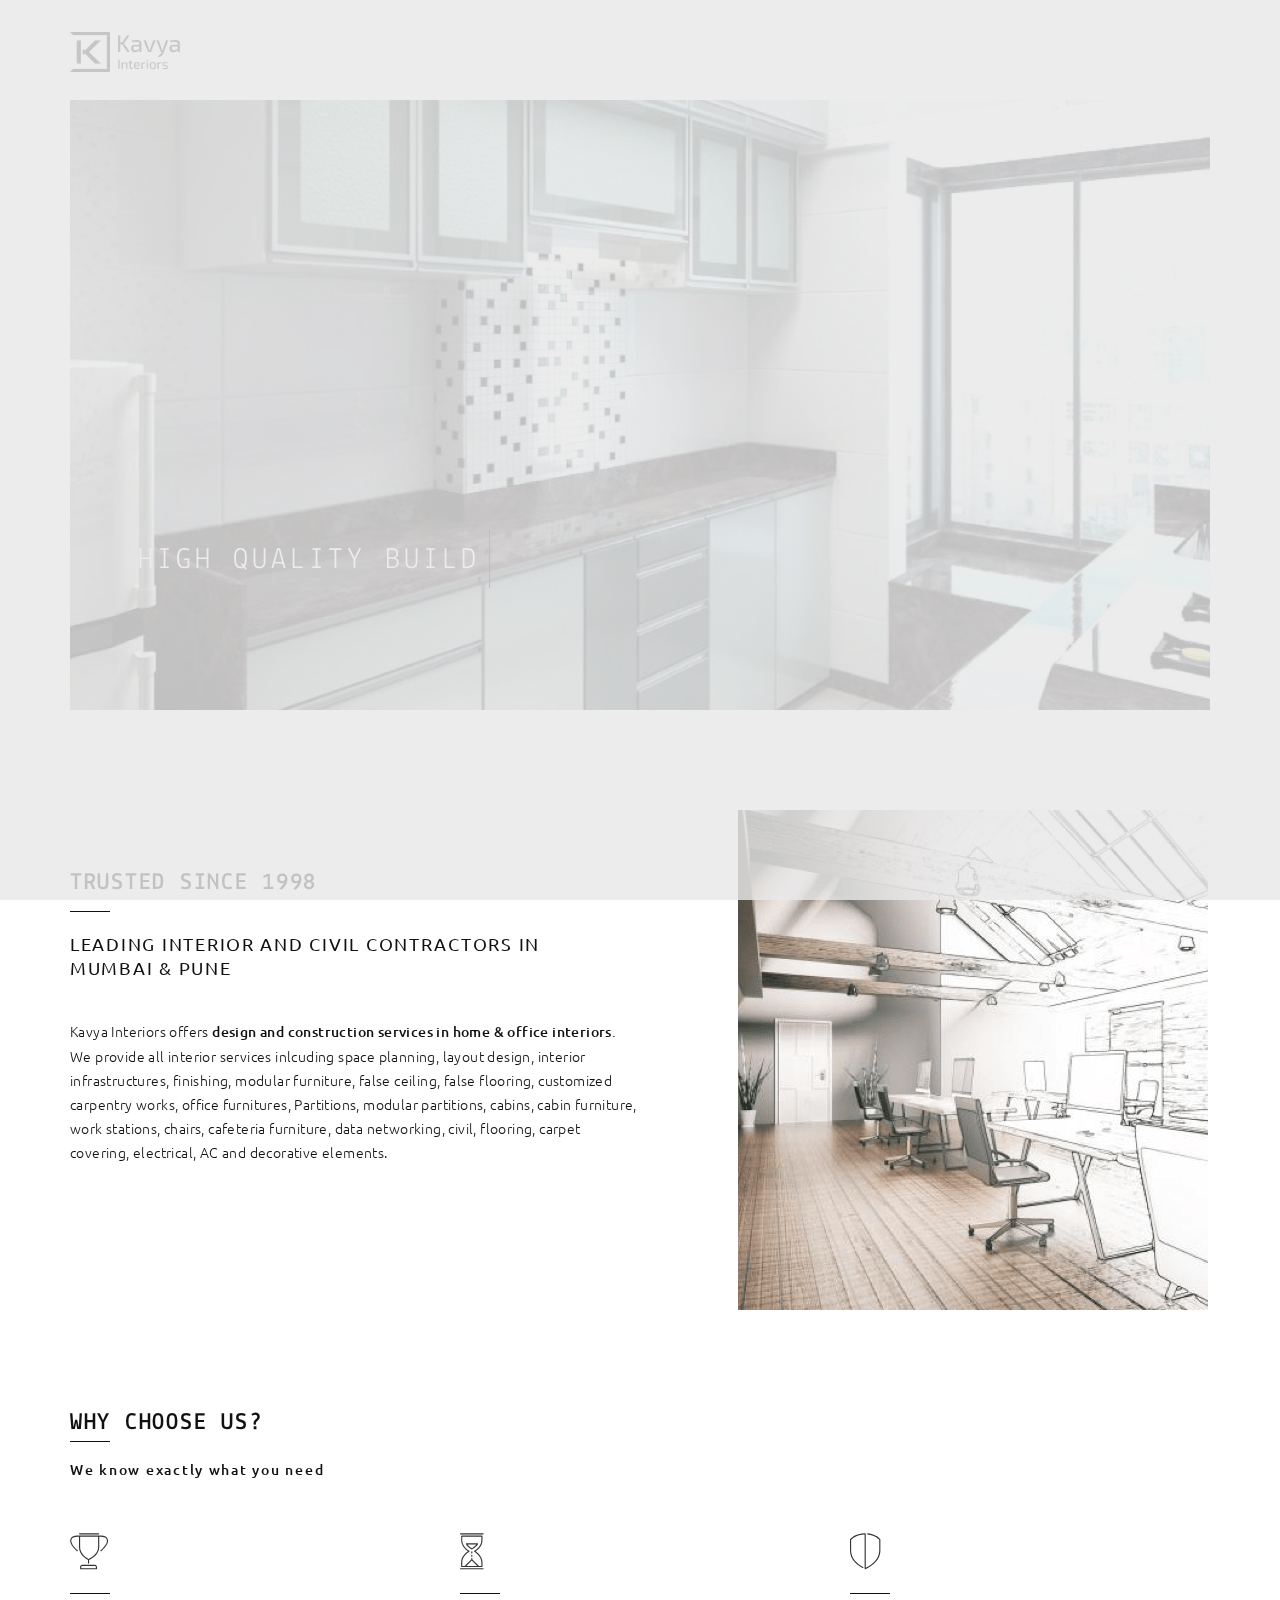
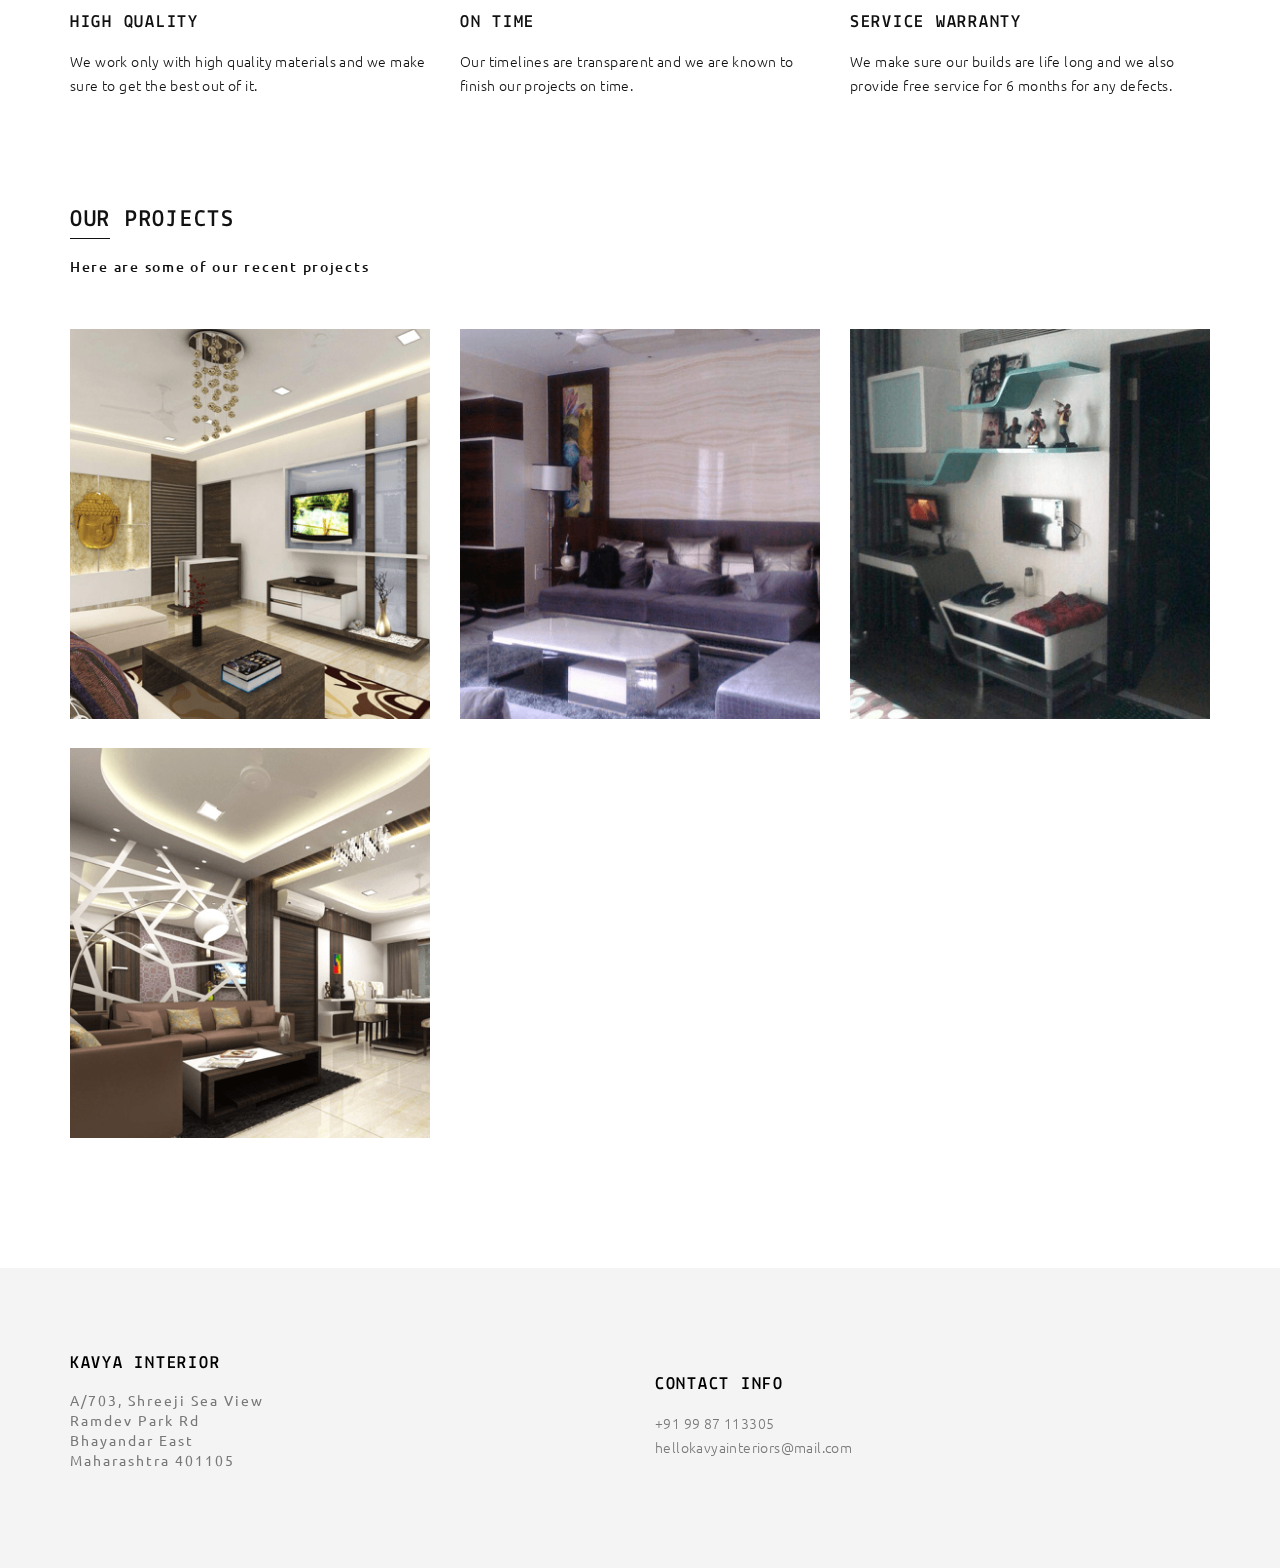
==== index.html @ 3b92827e "Initial commit" ====
<!doctype html>
<html class="no-js" lang="">

<head>
    <meta charset="utf-8">
    <title>Kavya Interiors</title>
    <meta name="description" content="">
    <meta name="msapplication-tap-highlight" content="yes" />
    <meta name="viewport"
          content="width=device-width, user-scalable=no, initial-scale=1, minimum-scale=1.0, maximum-scale=1.0" />

    <!-- Google Web Font -->
    <link href='http://fonts.googleapis.com/css?family=Ubuntu:300,400,500,700' rel='stylesheet' type='text/css'>
    <link href='http://fonts.googleapis.com/css?family=Lekton:400,700,400italic' rel='stylesheet' type='text/css'>

    <!--  Bootstrap 3-->
    <link rel="stylesheet" href="/css/bootstrap.min.css">
    <!-- OWL Carousel -->
    <link rel="stylesheet" href="/css/owl.carousel.css">
    <link rel="stylesheet" href="/css/owl.theme.css">
    <!--  Slider -->
    <link rel="stylesheet" href="/css/jquery.kenburnsy.css">
    <!-- Animate -->
    <link rel="stylesheet" href="/css/animate.css">
    <!-- Web Icons Font -->
    <link rel="stylesheet" href="/css/pe-icon-7-stroke.css">
    <link rel="stylesheet" href="/css/iconmoon.css">
    <link rel="stylesheet" href="/css/et-line.css">
    <link rel="stylesheet" href="/css/ionicons.css">
    <!-- Magnific PopUp -->
    <link rel="stylesheet" href="/css/magnific-popup.css">
    <!-- Tabs -->
    <link rel="stylesheet" type="text/css" href="/css/tabs.css" />
    <link rel="stylesheet" type="text/css" href="/css/tabstyles.css" />
    <!-- Loader Style -->
    <link rel="stylesheet" href="/css/loader-1.css">
    <!-- Costum Styles -->
    <link rel="stylesheet" href="/css/main.css">
    <link rel="stylesheet" href="/css/responsive.css">

    <!-- Favicon -->
    <link rel="icon" type="image/ico" href="/img/favicon.png">

    <!-- Modernizer & Respond js -->
    <script src="/js/vendor/modernizr-2.8.3-respond-1.4.2.min.js"></script>
</head>

<body>

    <!-- Preloader -->
    <div class="cover"></div>

    <div class="header">
        <div class="container">
            <div class="logo">
                <a href="/">
                    <img src="/img/logo.png" alt="Logo">
                </a>
            </div>

        </div>
    </div>

    <div class="container">
        <div class="slider-wrapper">
            <div class="slider-description">
                <div style="visibility:hidden;" class="slider-description-inner">
                    <h1>Pure<span>Elegance</span></h1>
                </div>
                <div class="cd-intro">
                    <div class="cd-headline clip">
                        <span class="cd-words-wrapper">
                            <b class="is-visible">HIGH QUALITY BUILD</b>
                            <b>MODERN COMBINATIONS</b>
                            <b>CREATIVE SOLUTIONS</b>
                        </span>
                    </div>
                </div>
            </div>
            <div id="slider-ef" class="slider-images-wrapper">
                <img class="img-responsive" src="/img/slider/slider_image_1.png" alt="">
                <img class="img-responsive" src="/img/slider/slider_image_2.png" alt="">
                <img class="img-responsive" src="/img/slider/slider_image_3.png" alt="">
                <img class="img-responsive" src="/img/slider/slider_image_4.png" alt="">
                <img class="img-responsive" src="/img/slider/slider_image_5.png" alt="">
            </div>
        </div>
    </div>
    <div class="container margin-top">
        <div class="history-wrapper">
            <div class="col-md-6 wow fadeInUp" data-wow-duration="0.6s" data-wow-delay="0.5s">
                <div class="row">
                    <article>
                        <h1>TRUSTED SINCE 1998</h1>
                        <hr>
                        <h4>LEADING INTERIOR AND CIVIL CONTRACTORS IN <br/>MUMBAI & PUNE</h4>
                        <p>
                        <br/>Kavya Interiors offers <strong>design and construction services in home & office interiors.</strong> We provide all interior services inlcuding space planning, layout design, interior infrastructures, finishing, modular furniture, false ceiling, false flooring, customized carpentry works, office furnitures, Partitions, modular partitions, cabins, cabin furniture, work stations, chairs, cafeteria furniture, data networking, civil, flooring, carpet covering, electrical, AC and decorative elements.</p>
                    </article>
                </div>
            </div>
            <div class="col-md-5 col-md-offset-1 wow fadeInUp" data-wow-duration="0.8s" data-wow-delay="0.3s">
                <div class="row">
                    <div id="history-images" class="owl-carousel">
                        <div><img class="img-responsive center-block" src="/img/about_img_1.png" alt="About"></div>
                        <div><img class="img-responsive center-block" src="/img/about_img_2.png" alt="About"></div>
                        <div><img class="img-responsive center-block" src="/img/about_img_3.png" alt="About"></div>
                        <div><img class="img-responsive center-block" src="/img/about_img_4.png" alt="About"></div>
                    </div>
                </div>
            </div>
        </div>
    </div>
    <div class="container margin-top">
        <div class="main-title">
            <h1>WHY CHOOSE US?</h1>
            <hr>
            <h6>We know exactly what you need</h6>
        </div>
        <div class="services-home-page">
            <div class="row">
                <div class="col-md-4">
                    <div class="services-icon">
                        <span class="icon-trophy"></span>
                        <hr>
                    </div>
                    <h4>HIGH QUALITY</h4>
                    <p>We work only with high quality materials and we make sure to get the best out of it.</p>
                </div>
                <div class="col-md-4">
                    <div class="services-icon">
                        <span class="icon-hourglass"></span>
                        <hr>
                    </div>
                    <h4>ON TIME</h4>
                    <p>Our timelines are transparent and we are known to finish our projects on time.</p>
                </div>
                <div class="col-md-4">
                    <div class="services-icon">
                        <span class="icon-shield"></span>
                        <hr>
                    </div>
                    <h4>SERVICE WARRANTY</h4>
                    <p>We make sure our builds are life long and we also provide free service for 6 months for any defects.</p>
                </div>
            </div>
        </div>
    </div>
    <div class="container margin-top">
        <div class="main-title">
            <h1>OUR PROJECTS</h1>
            <hr>
            <h6>Here are some of our recent projects</h6>
        </div>
        <div class="portfolio-wrapper">
            <!-- <button class="nav">
                <span class="icon-container">
                    <span class="line line01"></span>
                    <span class="line line02"></span>
                    <span class="line line03"></span>
                    <span class="line line04"></span>
                </span>
            </button>
            <div class="works-filter">
                <a href="javascript:void(0)" class="filter active" data-filter="mix">All</a>
                <a href="javascript:void(0)" class="filter" data-filter="home">Home</a>
                <a href="javascript:void(0)" class="filter" data-filter="office">Office</a>
            </div> -->
            <div class="js-masonry">
                <div class="row" id="work-grid">
                    <!-- Begin of Thumbs Portfolio -->
                    <div class="col-md-4 col-sm-4 col-xs-12 mix home">
                        <div class="img home-portfolio-image">
                            <img src="/img/home-portfolio/img_1.png" alt="Portfolio Item">
                            <div class="overlay-thumb">
                                <div class="details">
                                    <span class="title">4BHK FLAT</span>
                                    <span class="info">Dombivali, Mumbai</span>
                                </div>
                                <span class="btnBefore"></span>
                                <span class="btnAfter"></span>
                                <a class="main-portfolio-link" href="/projects/project1/"></a>
                            </div>
                        </div>
                    </div>
                    <div class="col-md-4 col-sm-4 col-xs-12 mix home">
                        <div class="img home-portfolio-image">
                            <img src="/img/home-portfolio/img_2.png" alt="Portfolio Item">
                            <div class="overlay-thumb">
                                <div class="details">
                                    <span class="title">5BHK FLAT</span>
                                    <span class="info">kolkata</span>
                                </div>
                                <span class="btnBefore"></span>
                                <span class="btnAfter"></span>
                                <a class="main-portfolio-link" href="/projects/project2/"></a>
                            </div>
                        </div>
                    </div>
                    <div class="col-md-4 col-sm-4 col-xs-12 mix home">
                        <div class="img home-portfolio-image">
                            <img src="/img/home-portfolio/img_3.png" alt="Portfolio Item">
                            <div class="overlay-thumb">
                                <div class="details">
                                    <span class="title">4BHK FLAT</span>
                                    <span class="info">Lower Parel, Mumbai</span>
                                </div>
                                <span class="btnBefore"></span>
                                <span class="btnAfter"></span>
                                <a class="main-portfolio-link" href="/projects/project3/"></a>
                            </div>
                        </div>
                    </div>
                    <div class="col-md-4 col-sm-4 col-xs-12 mix home">
                        <div class="img home-portfolio-image">
                            <img src="/img/home-portfolio/img_4.png" alt="Portfolio Item">
                            <div class="overlay-thumb">
                                <div class="details">
                                    <span class="title">4BHK FLAT</span>
                                    <span class="info">Mulund, Mumbai</span>
                                </div>
                                <span class="btnBefore"></span>
                                <span class="btnAfter"></span>
                                <a class="main-portfolio-link" href="/projects/project4/"></a>
                            </div>
                        </div>
                    </div>
                </div>
            </div>
        </div>
    </div>
    <div class="footer margin-top">
        <div class="container">
            <div class="row">
                    <div class="col-md-6 col-sm-6 col-xs-12">
                        <div class="footer-inner">
                            <div class="footer-content">
                                <h4>KAVYA INTERIOR</h4>
                                    <address>A/703, Shreeji Sea View<br/>Ramdev Park Rd <br/>Bhayandar East<br/>Maharashtra 401105</address>
                            </div>
                        </div>
                    </div>

                    <!-- <div class="col-md-4 col-sm-4 col-xs-12">
                        <div class="footer-inner">
                            <div class="footer-content">
                            <ul class="social-media">
                                <li><a href="#"><i class="iconmoon-facebook"></i></a></li>
                                <li><a href="#"><i class="iconmoon-twitter"></i></a></li>
                            </ul>
                            <span class="copyright-mark">&copy; 2018 KAVYA INTERIORS, ALL RIGHTS RESERVED</span>
                            </div>
                        </div>
                    </div> -->

                    <div class="col-md-6 col-sm-6 col-xs-12">
                        <div class="footer-inner">
                            <div class="footer-content right">
                               <h4>CONTACT INFO</h4>
                                <p>
                                    +91 99 87 113305 <br>
                                    hellokavyainteriors@mail.com
                                </p>
                            </div>
                        </div>
                    </div>
            </div>
        </div>
    </div>

    <!-- Scroll to top -->
    <a href="javascript:void(0)" class="scroll-top" id="scroll-top"><i class="pe-7s-angle-up"></i></a>

    <script src="/js/vendor/jquery-1.11.2.min.js"></script>
    <script data-pace-options='{ "ajax": false }' src="/js/vendor/pace.min.js"></script>
    <script src="/js/vendor/bootstrap.min.js"></script>
    <script src="/js/vendor/classie.js"></script>
    <script src="/js/vendor/isotope.pkgd.min.js"></script>
    <script src="/js/vendor/jquery.velocity.min.js"></script>
    <script src="/js/vendor/jquery.kenburnsy.min.js"></script>
    <script src="/js/vendor/textslide.js"></script>
    <script src="/js/vendor/imagesloaded.pkgd.min.js"></script>
    <script src="/js/vendor/tabs.js"></script>
    <script src="/js/ef-slider.js"></script>
    <script src="/js/vendor/owl.carousel.min.js"></script>
    <script src="/js/vendor/jquery.magnific-popup.min.js"></script>
    <script src="/js/vendor/jquery.social-buttons.min.js"></script>
    <script src="/js/vendor/wow.min.js"></script>
    <script src="/js/main.js"></script>
    <script src="/js/ajax.js"></script>
</body>
</html>
---- css/pe-icon-7-stroke.css ----
@font-face {
	font-family: 'Pe-icon-7-stroke';
	src:url('../fonts/Pe-icon-7-stroke.eot?-2irksn');
	src:url('../fonts/Pe-icon-7-stroke.eot?#iefix-2irksn') format('embedded-opentype'),
		url('../fonts/Pe-icon-7-stroke.woff?-2irksn') format('woff'),
		url('../fonts/Pe-icon-7-stroke.ttf?-2irksn') format('truetype'),
		url('../fonts/Pe-icon-7-stroke.svg?-2irksn#Pe-icon-7-stroke') format('svg');
	font-weight: normal;
	font-style: normal;
}

[class^="pe-7s-"], [class*=" pe-7s-"] {
	display: inline-block;
	font-family: 'Pe-icon-7-stroke';
	speak: none;
	font-style: normal;
	font-weight: normal;
	font-variant: normal;
	text-transform: none;
	line-height: 1;

	/* Better Font Rendering =========== */
	-webkit-font-smoothing: antialiased;
	-moz-osx-font-smoothing: grayscale;
}

.pe-7s-cloud-upload:before {
	content: "\e68a";
}
.pe-7s-cash:before {
	content: "\e68c";
}
.pe-7s-close:before {
	content: "\e680";
}
.pe-7s-bluetooth:before {
	content: "\e68d";
}
.pe-7s-cloud-download:before {
	content: "\e68b";
}
.pe-7s-way:before {
	content: "\e68e";
}
.pe-7s-close-circle:before {
	content: "\e681";
}
.pe-7s-id:before {
	content: "\e68f";
}
.pe-7s-angle-up:before {
	content: "\e682";
}
.pe-7s-wristwatch:before {
	content: "\e690";
}
.pe-7s-angle-up-circle:before {
	content: "\e683";
}
.pe-7s-world:before {
	content: "\e691";
}
.pe-7s-angle-right:before {
	content: "\e684";
}
.pe-7s-volume:before {
	content: "\e692";
}
.pe-7s-angle-right-circle:before {
	content: "\e685";
}
.pe-7s-users:before {
	content: "\e693";
}
.pe-7s-angle-left:before {
	content: "\e686";
}
.pe-7s-user-female:before {
	content: "\e694";
}
.pe-7s-angle-left-circle:before {
	content: "\e687";
}
.pe-7s-up-arrow:before {
	content: "\e695";
}
.pe-7s-angle-down:before {
	content: "\e688";
}
.pe-7s-switch:before {
	content: "\e696";
}
.pe-7s-angle-down-circle:before {
	content: "\e689";
}
.pe-7s-scissors:before {
	content: "\e697";
}
.pe-7s-wallet:before {
	content: "\e600";
}
.pe-7s-safe:before {
	content: "\e698";
}
.pe-7s-volume2:before {
	content: "\e601";
}
.pe-7s-volume1:before {
	content: "\e602";
}
.pe-7s-voicemail:before {
	content: "\e603";
}
.pe-7s-video:before {
	content: "\e604";
}
.pe-7s-user:before {
	content: "\e605";
}
.pe-7s-upload:before {
	content: "\e606";
}
.pe-7s-unlock:before {
	content: "\e607";
}
.pe-7s-umbrella:before {
	content: "\e608";
}
.pe-7s-trash:before {
	content: "\e609";
}
.pe-7s-tools:before {
	content: "\e60a";
}
.pe-7s-timer:before {
	content: "\e60b";
}
.pe-7s-ticket:before {
	content: "\e60c";
}
.pe-7s-target:before {
	content: "\e60d";
}
.pe-7s-sun:before {
	content: "\e60e";
}
.pe-7s-study:before {
	content: "\e60f";
}
.pe-7s-stopwatch:before {
	content: "\e610";
}
.pe-7s-star:before {
	content: "\e611";
}
.pe-7s-speaker:before {
	content: "\e612";
}
.pe-7s-signal:before {
	content: "\e613";
}
.pe-7s-shuffle:before {
	content: "\e614";
}
.pe-7s-shopbag:before {
	content: "\e615";
}
.pe-7s-share:before {
	content: "\e616";
}
.pe-7s-server:before {
	content: "\e617";
}
.pe-7s-search:before {
	content: "\e618";
}
.pe-7s-film:before {
	content: "\e6a5";
}
.pe-7s-science:before {
	content: "\e619";
}
.pe-7s-disk:before {
	content: "\e6a6";
}
.pe-7s-ribbon:before {
	content: "\e61a";
}
.pe-7s-repeat:before {
	content: "\e61b";
}
.pe-7s-refresh:before {
	content: "\e61c";
}
.pe-7s-add-user:before {
	content: "\e6a9";
}
.pe-7s-refresh-cloud:before {
	content: "\e61d";
}
.pe-7s-paperclip:before {
	content: "\e69c";
}
.pe-7s-radio:before {
	content: "\e61e";
}
.pe-7s-note2:before {
	content: "\e69d";
}
.pe-7s-print:before {
	content: "\e61f";
}
.pe-7s-network:before {
	content: "\e69e";
}
.pe-7s-prev:before {
	content: "\e620";
}
.pe-7s-mute:before {
	content: "\e69f";
}
.pe-7s-power:before {
	content: "\e621";
}
.pe-7s-medal:before {
	content: "\e6a0";
}
.pe-7s-portfolio:before {
	content: "\e622";
}
.pe-7s-like2:before {
	content: "\e6a1";
}
.pe-7s-plus:before {
	content: "\e623";
}
.pe-7s-left-arrow:before {
	content: "\e6a2";
}
.pe-7s-play:before {
	content: "\e624";
}
.pe-7s-key:before {
	content: "\e6a3";
}
.pe-7s-plane:before {
	content: "\e625";
}
.pe-7s-joy:before {
	content: "\e6a4";
}
.pe-7s-photo-gallery:before {
	content: "\e626";
}
.pe-7s-pin:before {
	content: "\e69b";
}
.pe-7s-phone:before {
	content: "\e627";
}
.pe-7s-plug:before {
	content: "\e69a";
}
.pe-7s-pen:before {
	content: "\e628";
}
.pe-7s-right-arrow:before {
	content: "\e699";
}
.pe-7s-paper-plane:before {
	content: "\e629";
}
.pe-7s-delete-user:before {
	content: "\e6a7";
}
.pe-7s-paint:before {
	content: "\e62a";
}
.pe-7s-bottom-arrow:before {
	content: "\e6a8";
}
.pe-7s-notebook:before {
	content: "\e62b";
}
.pe-7s-note:before {
	content: "\e62c";
}
.pe-7s-next:before {
	content: "\e62d";
}
.pe-7s-news-paper:before {
	content: "\e62e";
}
.pe-7s-musiclist:before {
	content: "\e62f";
}
.pe-7s-music:before {
	content: "\e630";
}
.pe-7s-mouse:before {
	content: "\e631";
}
.pe-7s-more:before {
	content: "\e632";
}
.pe-7s-moon:before {
	content: "\e633";
}
.pe-7s-monitor:before {
	content: "\e634";
}
.pe-7s-micro:before {
	content: "\e635";
}
.pe-7s-menu:before {
	content: "\e636";
}
.pe-7s-map:before {
	content: "\e637";
}
.pe-7s-map-marker:before {
	content: "\e638";
}
.pe-7s-mail:before {
	content: "\e639";
}
.pe-7s-mail-open:before {
	content: "\e63a";
}
.pe-7s-mail-open-file:before {
	content: "\e63b";
}
.pe-7s-magnet:before {
	content: "\e63c";
}
.pe-7s-loop:before {
	content: "\e63d";
}
.pe-7s-look:before {
	content: "\e63e";
}
.pe-7s-lock:before {
	content: "\e63f";
}
.pe-7s-lintern:before {
	content: "\e640";
}
.pe-7s-link:before {
	content: "\e641";
}
.pe-7s-like:before {
	content: "\e642";
}
.pe-7s-light:before {
	content: "\e643";
}
.pe-7s-less:before {
	content: "\e644";
}
.pe-7s-keypad:before {
	content: "\e645";
}
.pe-7s-junk:before {
	content: "\e646";
}
.pe-7s-info:before {
	content: "\e647";
}
.pe-7s-home:before {
	content: "\e648";
}
.pe-7s-help2:before {
	content: "\e649";
}
.pe-7s-help1:before {
	content: "\e64a";
}
.pe-7s-graph3:before {
	content: "\e64b";
}
.pe-7s-graph2:before {
	content: "\e64c";
}
.pe-7s-graph1:before {
	content: "\e64d";
}
.pe-7s-graph:before {
	content: "\e64e";
}
.pe-7s-global:before {
	content: "\e64f";
}
.pe-7s-gleam:before {
	content: "\e650";
}
.pe-7s-glasses:before {
	content: "\e651";
}
.pe-7s-gift:before {
	content: "\e652";
}
.pe-7s-folder:before {
	content: "\e653";
}
.pe-7s-flag:before {
	content: "\e654";
}
.pe-7s-filter:before {
	content: "\e655";
}
.pe-7s-file:before {
	content: "\e656";
}
.pe-7s-expand1:before {
	content: "\e657";
}
.pe-7s-exapnd2:before {
	content: "\e658";
}
.pe-7s-edit:before {
	content: "\e659";
}
.pe-7s-drop:before {
	content: "\e65a";
}
.pe-7s-drawer:before {
	content: "\e65b";
}
.pe-7s-download:before {
	content: "\e65c";
}
.pe-7s-display2:before {
	content: "\e65d";
}
.pe-7s-display1:before {
	content: "\e65e";
}
.pe-7s-diskette:before {
	content: "\e65f";
}
.pe-7s-date:before {
	content: "\e660";
}
.pe-7s-cup:before {
	content: "\e661";
}
.pe-7s-culture:before {
	content: "\e662";
}
.pe-7s-crop:before {
	content: "\e663";
}
.pe-7s-credit:before {
	content: "\e664";
}
.pe-7s-copy-file:before {
	content: "\e665";
}
.pe-7s-config:before {
	content: "\e666";
}
.pe-7s-compass:before {
	content: "\e667";
}
.pe-7s-comment:before {
	content: "\e668";
}
.pe-7s-coffee:before {
	content: "\e669";
}
.pe-7s-cloud:before {
	content: "\e66a";
}
.pe-7s-clock:before {
	content: "\e66b";
}
.pe-7s-check:before {
	content: "\e66c";
}
.pe-7s-chat:before {
	content: "\e66d";
}
.pe-7s-cart:before {
	content: "\e66e";
}
.pe-7s-camera:before {
	content: "\e66f";
}
.pe-7s-call:before {
	content: "\e670";
}
.pe-7s-calculator:before {
	content: "\e671";
}
.pe-7s-browser:before {
	content: "\e672";
}
.pe-7s-box2:before {
	content: "\e673";
}
.pe-7s-box1:before {
	content: "\e674";
}
.pe-7s-bookmarks:before {
	content: "\e675";
}
.pe-7s-bicycle:before {
	content: "\e676";
}
.pe-7s-bell:before {
	content: "\e677";
}
.pe-7s-battery:before {
	content: "\e678";
}
.pe-7s-ball:before {
	content: "\e679";
}
.pe-7s-back:before {
	content: "\e67a";
}
.pe-7s-attention:before {
	content: "\e67b";
}
.pe-7s-anchor:before {
	content: "\e67c";
}
.pe-7s-albums:before {
	content: "\e67d";
}
.pe-7s-alarm:before {
	content: "\e67e";
}
.pe-7s-airplay:before {
	content: "\e67f";
}
---- css/iconmoon.css ----
@font-face {
	font-family: 'icomoon';
	src:url('../fonts/icomoon.eot?-l9mc1q');
	src:url('../fonts/icomoon.eot?#iefix-l9mc1q') format('embedded-opentype'),
		url('../fonts/icomoon.woff?-l9mc1q') format('woff'),
		url('../fonts/icomoon.ttf?-l9mc1q') format('truetype'),
		url('../fonts/icomoon.svg?-l9mc1q#icomoon') format('svg');
	font-weight: normal;
	font-style: normal;
}

[class^="iconmoon-"], [class*=" iconmoon-"] {
	font-family: 'icomoon';
	speak: none;
	font-style: normal;
	font-weight: normal;
	font-variant: normal;
	text-transform: none;
	line-height: 1;

	/* Better Font Rendering =========== */
	-webkit-font-smoothing: antialiased;
	-moz-osx-font-smoothing: grayscale;
}


.iconmoon-share2:before {
	content: "\ea82";
}

.iconmoon-mail:before {
	content: "\ea83";
}

.iconmoon-mail2:before {
	content: "\ea84";
}

.iconmoon-mail3:before {
	content: "\ea85";
}

.iconmoon-mail4:before {
	content: "\ea86";
}

.iconmoon-google:before {
	content: "\ea87";
}

.iconmoon-google-plus:before {
	content: "\ea88";
}

.iconmoon-google-plus2:before {
	content: "\ea89";
}

.iconmoon-google-plus3:before {
	content: "\ea8a";
}

.iconmoon-google-drive:before {
	content: "\ea8b";
}

.iconmoon-facebook:before {
	content: "\ea8c";
}

.iconmoon-facebook2:before {
	content: "\ea8d";
}

.iconmoon-facebook3:before {
	content: "\ea8e";
}

.iconmoon-ello:before {
	content: "\ea8f";
}

.iconmoon-instagram:before {
	content: "\ea90";
}

.iconmoon-twitter:before {
	content: "\ea91";
}

.iconmoon-twitter2:before {
	content: "\ea92";
}

.iconmoon-twitter3:before {
	content: "\ea93";
}

.iconmoon-feed2:before {
	content: "\ea94";
}

.iconmoon-feed3:before {
	content: "\ea95";
}

.iconmoon-feed4:before {
	content: "\ea96";
}

.iconmoon-youtube:before {
	content: "\ea97";
}

.iconmoon-youtube2:before {
	content: "\ea98";
}

.iconmoon-youtube3:before {
	content: "\ea99";
}

.iconmoon-youtube4:before {
	content: "\ea9a";
}

.iconmoon-twitch:before {
	content: "\ea9b";
}

.iconmoon-vimeo:before {
	content: "\ea9c";
}

.iconmoon-vimeo2:before {
	content: "\ea9d";
}

.iconmoon-vimeo3:before {
	content: "\ea9e";
}

.iconmoon-lanyrd:before {
	content: "\ea9f";
}

.iconmoon-flickr:before {
	content: "\eaa0";
}

.iconmoon-flickr2:before {
	content: "\eaa1";
}

.iconmoon-flickr3:before {
	content: "\eaa2";
}

.iconmoon-flickr4:before {
	content: "\eaa3";
}

.iconmoon-picassa:before {
	content: "\eaa4";
}

.iconmoon-picassa2:before {
	content: "\eaa5";
}

.iconmoon-dribbble:before {
	content: "\eaa6";
}

.iconmoon-dribbble2:before {
	content: "\eaa7";
}

.iconmoon-dribbble3:before {
	content: "\eaa8";
}

.iconmoon-forrst:before {
	content: "\eaa9";
}

.iconmoon-forrst2:before {
	content: "\eaaa";
}

.iconmoon-deviantart:before {
	content: "\eaab";
}

.iconmoon-deviantart2:before {
	content: "\eaac";
}

.iconmoon-steam:before {
	content: "\eaad";
}

.iconmoon-steam2:before {
	content: "\eaae";
}

.iconmoon-dropbox:before {
	content: "\eaaf";
}

.iconmoon-onedrive:before {
	content: "\eab0";
}

.iconmoon-github:before {
	content: "\eab1";
}

.iconmoon-github2:before {
	content: "\eab2";
}

.iconmoon-github3:before {
	content: "\eab3";
}

.iconmoon-github4:before {
	content: "\eab4";
}

.iconmoon-github5:before {
	content: "\eab5";
}

.iconmoon-wordpress:before {
	content: "\eab6";
}

.iconmoon-wordpress2:before {
	content: "\eab7";
}

.iconmoon-joomla:before {
	content: "\eab8";
}

.iconmoon-blogger:before {
	content: "\eab9";
}

.iconmoon-blogger2:before {
	content: "\eaba";
}

.iconmoon-tumblr:before {
	content: "\eabb";
}

.iconmoon-tumblr2:before {
	content: "\eabc";
}

.iconmoon-yahoo:before {
	content: "\eabd";
}

.iconmoon-tux:before {
	content: "\eabe";
}

.iconmoon-apple:before {
	content: "\eabf";
}

.iconmoon-finder:before {
	content: "\eac0";
}

.iconmoon-android:before {
	content: "\eac1";
}

.iconmoon-windows:before {
	content: "\eac2";
}

.iconmoon-windows8:before {
	content: "\eac3";
}

.iconmoon-soundcloud:before {
	content: "\eac4";
}

.iconmoon-soundcloud2:before {
	content: "\eac5";
}

.iconmoon-skype:before {
	content: "\eac6";
}

.iconmoon-reddit:before {
	content: "\eac7";
}

.iconmoon-linkedin:before {
	content: "\eac8";
}

.iconmoon-linkedin2:before {
	content: "\eac9";
}

.iconmoon-lastfm:before {
	content: "\eaca";
}

.iconmoon-lastfm2:before {
	content: "\eacb";
}

.iconmoon-delicious:before {
	content: "\eacc";
}

.iconmoon-stumbleupon:before {
	content: "\eacd";
}

.iconmoon-stumbleupon2:before {
	content: "\eace";
}

.iconmoon-stackoverflow:before {
	content: "\eacf";
}

.iconmoon-pinterest:before {
	content: "\ead0";
}

.iconmoon-pinterest2:before {
	content: "\ead1";
}

.iconmoon-xing:before {
	content: "\ead2";
}

.iconmoon-xing2:before {
	content: "\ead3";
}

.iconmoon-flattr:before {
	content: "\ead4";
}

.iconmoon-foursquare:before {
	content: "\ead5";
}

.iconmoon-paypal:before {
	content: "\ead6";
}

.iconmoon-paypal2:before {
	content: "\ead7";
}

.iconmoon-paypal3:before {
	content: "\ead8";
}

.iconmoon-yelp:before {
	content: "\ead9";
}

.iconmoon-file-pdf:before {
	content: "\eada";
}

.iconmoon-file-openoffice:before {
	content: "\eadb";
}

.iconmoon-file-word:before {
	content: "\eadc";
}

.iconmoon-file-excel:before {
	content: "\eadd";
}

.iconmoon-libreoffice:before {
	content: "\eade";
}

.iconmoon-html5:before {
	content: "\eadf";
}

.iconmoon-html52:before {
	content: "\eae0";
}

.iconmoon-css3:before {
	content: "\eae1";
}

.iconmoon-git:before {
	content: "\eae2";
}

.iconmoon-svg:before {
	content: "\eae3";
}

.iconmoon-codepen:before {
	content: "\eae4";
}

.iconmoon-chrome:before {
	content: "\eae5";
}

.iconmoon-firefox:before {
	content: "\eae6";
}

.iconmoon-IE:before {
	content: "\eae7";
}

.iconmoon-opera:before {
	content: "\eae8";
}

.iconmoon-safari:before {
	content: "\eae9";
}

.iconmoon-IcoMoon:before {
	content: "\eaea";
}
---- css/et-line.css ----
@font-face {
	font-family: 'et-line';
	src:url('../fonts/et-line.eot');
	src:url('../fonts/et-line.eot?#iefix') format('embedded-opentype'),
		url('../fonts/et-line.woff') format('woff'),
		url('../fonts/et-line.ttf') format('truetype'),
		url('../fonts/et-line.svg#et-line') format('svg');
	font-weight: normal;
	font-style: normal;
}

/* Use the following CSS code if you want to use data attributes for inserting your icons */
[data-icon]:before {
	font-family: 'et-line';
	content: attr(data-icon);
	speak: none;
	font-weight: normal;
	font-variant: normal;
	text-transform: none;
	line-height: 1;
	-webkit-font-smoothing: antialiased;
	-moz-osx-font-smoothing: grayscale;
	display:inline-block;
}

/* Use the following CSS code if you want to have a class per icon */
/*
Instead of a list of all class selectors,
you can use the generic selector below, but it's slower:
[class*="icon-"] {
*/
.icon-mobile, .icon-laptop, .icon-desktop, .icon-tablet, .icon-phone, .icon-document, .icon-documents, .icon-search, .icon-clipboard, .icon-newspaper, .icon-notebook, .icon-book-open, .icon-browser, .icon-calendar, .icon-presentation, .icon-picture, .icon-pictures, .icon-video, .icon-camera, .icon-printer, .icon-toolbox, .icon-briefcase, .icon-wallet, .icon-gift, .icon-bargraph, .icon-grid, .icon-expand, .icon-focus, .icon-edit, .icon-adjustments, .icon-ribbon, .icon-hourglass, .icon-lock, .icon-megaphone, .icon-shield, .icon-trophy, .icon-flag, .icon-map, .icon-puzzle, .icon-basket, .icon-envelope, .icon-streetsign, .icon-telescope, .icon-gears, .icon-key, .icon-paperclip, .icon-attachment, .icon-pricetags, .icon-lightbulb, .icon-layers, .icon-pencil, .icon-tools, .icon-tools-2, .icon-scissors, .icon-paintbrush, .icon-magnifying-glass, .icon-circle-compass, .icon-linegraph, .icon-mic, .icon-strategy, .icon-beaker, .icon-caution, .icon-recycle, .icon-anchor, .icon-profile-male, .icon-profile-female, .icon-bike, .icon-wine, .icon-hotairballoon, .icon-globe, .icon-genius, .icon-map-pin, .icon-dial, .icon-chat, .icon-heart, .icon-cloud, .icon-upload, .icon-download, .icon-target, .icon-hazardous, .icon-piechart, .icon-speedometer, .icon-global, .icon-compass, .icon-lifesaver, .icon-clock, .icon-aperture, .icon-quote, .icon-scope, .icon-alarmclock, .icon-refresh, .icon-happy, .icon-sad, .icon-facebook, .icon-twitter, .icon-googleplus, .icon-rss, .icon-tumblr, .icon-linkedin, .icon-dribbble {
	font-family: 'et-line';
	speak: none;
	font-style: normal;
	font-weight: normal;
	font-variant: normal;
	text-transform: none;
	line-height: 1;
	-webkit-font-smoothing: antialiased;
	-moz-osx-font-smoothing: grayscale;
	display:inline-block;
}
.icon-mobile:before {
	content: "\e000";
}
.icon-laptop:before {
	content: "\e001";
}
.icon-desktop:before {
	content: "\e002";
}
.icon-tablet:before {
	content: "\e003";
}
.icon-phone:before {
	content: "\e004";
}
.icon-document:before {
	content: "\e005";
}
.icon-documents:before {
	content: "\e006";
}
.icon-search:before {
	content: "\e007";
}
.icon-clipboard:before {
	content: "\e008";
}
.icon-newspaper:before {
	content: "\e009";
}
.icon-notebook:before {
	content: "\e00a";
}
.icon-book-open:before {
	content: "\e00b";
}
.icon-browser:before {
	content: "\e00c";
}
.icon-calendar:before {
	content: "\e00d";
}
.icon-presentation:before {
	content: "\e00e";
}
.icon-picture:before {
	content: "\e00f";
}
.icon-pictures:before {
	content: "\e010";
}
.icon-video:before {
	content: "\e011";
}
.icon-camera:before {
	content: "\e012";
}
.icon-printer:before {
	content: "\e013";
}
.icon-toolbox:before {
	content: "\e014";
}
.icon-briefcase:before {
	content: "\e015";
}
.icon-wallet:before {
	content: "\e016";
}
.icon-gift:before {
	content: "\e017";
}
.icon-bargraph:before {
	content: "\e018";
}
.icon-grid:before {
	content: "\e019";
}
.icon-expand:before {
	content: "\e01a";
}
.icon-focus:before {
	content: "\e01b";
}
.icon-edit:before {
	content: "\e01c";
}
.icon-adjustments:before {
	content: "\e01d";
}
.icon-ribbon:before {
	content: "\e01e";
}
.icon-hourglass:before {
	content: "\e01f";
}
.icon-lock:before {
	content: "\e020";
}
.icon-megaphone:before {
	content: "\e021";
}
.icon-shield:before {
	content: "\e022";
}
.icon-trophy:before {
	content: "\e023";
}
.icon-flag:before {
	content: "\e024";
}
.icon-map:before {
	content: "\e025";
}
.icon-puzzle:before {
	content: "\e026";
}
.icon-basket:before {
	content: "\e027";
}
.icon-envelope:before {
	content: "\e028";
}
.icon-streetsign:before {
	content: "\e029";
}
.icon-telescope:before {
	content: "\e02a";
}
.icon-gears:before {
	content: "\e02b";
}
.icon-key:before {
	content: "\e02c";
}
.icon-paperclip:before {
	content: "\e02d";
}
.icon-attachment:before {
	content: "\e02e";
}
.icon-pricetags:before {
	content: "\e02f";
}
.icon-lightbulb:before {
	content: "\e030";
}
.icon-layers:before {
	content: "\e031";
}
.icon-pencil:before {
	content: "\e032";
}
.icon-tools:before {
	content: "\e033";
}
.icon-tools-2:before {
	content: "\e034";
}
.icon-scissors:before {
	content: "\e035";
}
.icon-paintbrush:before {
	content: "\e036";
}
.icon-magnifying-glass:before {
	content: "\e037";
}
.icon-circle-compass:before {
	content: "\e038";
}
.icon-linegraph:before {
	content: "\e039";
}
.icon-mic:before {
	content: "\e03a";
}
.icon-strategy:before {
	content: "\e03b";
}
.icon-beaker:before {
	content: "\e03c";
}
.icon-caution:before {
	content: "\e03d";
}
.icon-recycle:before {
	content: "\e03e";
}
.icon-anchor:before {
	content: "\e03f";
}
.icon-profile-male:before {
	content: "\e040";
}
.icon-profile-female:before {
	content: "\e041";
}
.icon-bike:before {
	content: "\e042";
}
.icon-wine:before {
	content: "\e043";
}
.icon-hotairballoon:before {
	content: "\e044";
}
.icon-globe:before {
	content: "\e045";
}
.icon-genius:before {
	content: "\e046";
}
.icon-map-pin:before {
	content: "\e047";
}
.icon-dial:before {
	content: "\e048";
}
.icon-chat:before {
	content: "\e049";
}
.icon-heart:before {
	content: "\e04a";
}
.icon-cloud:before {
	content: "\e04b";
}
.icon-upload:before {
	content: "\e04c";
}
.icon-download:before {
	content: "\e04d";
}
.icon-target:before {
	content: "\e04e";
}
.icon-hazardous:before {
	content: "\e04f";
}
.icon-piechart:before {
	content: "\e050";
}
.icon-speedometer:before {
	content: "\e051";
}
.icon-global:before {
	content: "\e052";
}
.icon-compass:before {
	content: "\e053";
}
.icon-lifesaver:before {
	content: "\e054";
}
.icon-clock:before {
	content: "\e055";
}
.icon-aperture:before {
	content: "\e056";
}
.icon-quote:before {
	content: "\e057";
}
.icon-scope:before {
	content: "\e058";
}
.icon-alarmclock:before {
	content: "\e059";
}
.icon-refresh:before {
	content: "\e05a";
}
.icon-happy:before {
	content: "\e05b";
}
.icon-sad:before {
	content: "\e05c";
}
.icon-facebook:before {
	content: "\e05d";
}
.icon-twitter:before {
	content: "\e05e";
}
.icon-googleplus:before {
	content: "\e05f";
}
.icon-rss:before {
	content: "\e060";
}
.icon-tumblr:before {
	content: "\e061";
}
.icon-linkedin:before {
	content: "\e062";
}
.icon-dribbble:before {
	content: "\e063";
}
---- css/tabs.css ----
/* Default tab style */

.tabs {
	position: relative;
	overflow: hidden;
	margin: 0 auto;
	width: 100%;
	font-weight: 300;
	font-size: 1.25em;
	margin-top: 30px;
}

/* Nav */
.tabs nav {
	text-align: center;
}

.tabs nav ul {
	position: relative;
	display: -ms-flexbox;
	display: -webkit-flex;
	display: -moz-flex;
	display: -ms-flex;
	display: flex;
	margin: 0 auto;
	padding: 0;
	max-width: 1200px;
	list-style: none;
	-ms-box-orient: horizontal;
	-ms-box-pack: center;
	-webkit-flex-flow: row wrap;
	-moz-flex-flow: row wrap;
	-ms-flex-flow: row wrap;
	flex-flow: row wrap;
	-webkit-justify-content: center;
	-moz-justify-content: center;
	-ms-justify-content: center;
	justify-content: center;
}

.tabs nav ul li {
	position: relative;
	z-index: 1;
	display: block;
	margin: 0;
	text-align: center;
	-webkit-flex: 1;
	-moz-flex: 1;
	-ms-flex: 1;
	flex: 1;
}

.tabs nav a {
	position: relative;
	display: block;
	overflow: hidden;
	text-overflow: ellipsis;
	white-space: nowrap;
	line-height: 2.5;
}

.tabs nav a span {
	vertical-align: middle;
}

.tabs nav li.tab-current a {
	color: #74777b;
}

.tabs nav a:focus {
	outline: none;
}

/* Icons */
.icon::before {
	z-index: 10;
	display: inline-block;
	margin: 0 0.4em 0 0;
	vertical-align: middle;
	text-transform: none;
	font-weight: normal;
	font-variant: normal;
	font-size: 1.3em;
	font-family: 'stroke7pixeden';
	line-height: 1;
	speak: none;
	-webkit-backface-visibility: hidden;
	-webkit-font-smoothing: antialiased;
	-moz-osx-font-smoothing: grayscale;
}

/* Content */
.content-wrap {
	position: relative;
}

.content-wrap section {
	display: none;
	margin: 0 auto;
	padding: 15px 10px 15px 10px;
	max-width: 1200px;
}

.content-wrap section.content-current {
	display: block;
}

/* Fallback */
.no-js .content-wrap section {
	display: block;
	padding-bottom: 2em;
	border-bottom: 1px solid rgba(255,255,255,0.6);
}

.no-flexbox nav ul {
	display: block;
}

.no-flexbox nav ul li {
	min-width: 15%;
	display: inline-block;
}

@media screen and (max-width: 58em) {
	.tabs nav a.icon span {
		display: none;
	}
	.tabs nav a:before {
		margin-right: 0;
	}
}
---- css/tabstyles.css ----
/* Individual tab styles */

/*****************************/
/* Bar */
/*****************************/

.tabs-style-bar nav {
	background: rgba(40,44,42,0.05);
}

.tabs-style-bar nav ul {
	border: 4px solid transparent;
}

.tabs-style-bar nav ul li a {
	margin: 0 2px;
	background-color: #f7f7f7;
	color: #74777b;
	transition: background-color 0.2s, color 0.2s;
}

.tabs-style-bar nav ul li a:hover,
.tabs-style-bar nav ul li a:focus {
	color: #2CC185;
}

.tabs-style-bar nav ul li a span {
	text-transform: uppercase;
	letter-spacing: 1px;
	font-weight: 500;
	font-size: 0.6em;
}

.tabs-style-bar nav ul li.tab-current a {
	background: #2CC185;
	color: #fff;
}

/*****************************/
/* Icon box */
/*****************************/

.tabs-style-iconbox nav {
	background: rgba(255,255,255,0.4);
}

.tabs-style-iconbox nav ul li a {
	overflow: visible;
	padding: 2em 0;
	line-height: 1;
	-webkit-transition: color 0.2s;
	transition: color 0.2s;
}

.tabs-style-iconbox nav ul li a span {
	font-weight: 700;
	font-size: 0.7em;	
}

.tabs-style-iconbox nav ul li.tab-current {
	z-index: 100;
}

.tabs-style-iconbox nav ul li.tab-current a {
	background: #fff;
	box-shadow: -1px 0 0 #fff;
}

.tabs-style-iconbox nav ul li.tab-current a::after {
	position: absolute;
	top: 100%;
	left: 50%;
	margin-left: -10px;
	width: 0;
	height: 0;
	border: solid transparent;
	border-width: 10px;
	border-top-color: #fff;
	content: '';
	pointer-events: none;
}

.tabs-style-iconbox nav ul li:first-child::before,
.tabs-style-iconbox nav ul li::after {
	position: absolute;
	top: 20%;
	right: 0;
	z-index: -1;
	width: 1px;
	height: 60%;
	background: rgba(0,0,0,0.07);
	content: '';
}

.tabs-style-iconbox nav ul li:first-child::before {
	right: auto;
	left: 0;
}

.tabs-style-iconbox .icon::before {
	display: block;
	margin: 0 0 0.25em 0;
}

/*****************************/
/* Underline */
/*****************************/

.tabs-style-underline nav {
	background: #fff;
}

.tabs-style-underline nav a {
	padding: 0.25em 0 0.5em;
	border-left: 1px solid #e7ecea;
	-webkit-transition: color 0.2s;
	transition: color 0.2s;
}

.tabs-style-underline nav li:last-child a {
	border-right: 1px solid #e7ecea;
}

.tabs-style-underline nav li a::after {
	position: absolute;
	bottom: 0;
	left: 0;
	width: 100%;
	height: 6px;
	background: #2CC185;
	content: '';
	-webkit-transition: -webkit-transform 0.3s;
	transition: transform 0.3s;
	-webkit-transform: translate3d(0,150%,0);
	transform: translate3d(0,150%,0);
}

.tabs-style-underline nav li.tab-current a::after {
	-webkit-transform: translate3d(0,0,0);
	transform: translate3d(0,0,0);
}

.tabs-style-underline nav a span {
	font-weight: 700;
}

/*****************************/
/* Triangle and line */
/*****************************/

.tabs-style-linetriangle nav a {
	overflow: visible;
	border-bottom: 1px solid rgba(0,0,0,0.2);
	-webkit-transition: color 0.2s;
	transition: color 0.2s;
}

.tabs-style-linetriangle nav a span {
	display: block;
	overflow: hidden;
	text-overflow: ellipsis;
	white-space: nowrap;
	font-size: 1em;
}

.tabs-style-linetriangle nav li.tab-current a:after, 
.tabs-style-linetriangle nav li.tab-current a:before {
	position: absolute;
	top: 100%;
	left: 50%;
	width: 0;
	height: 0;
	border: solid transparent;
	content: '';
	pointer-events: none;
}

.tabs-style-linetriangle nav li.tab-current a:after {
	margin-left: -10px;
	border-width: 10px;
	border-top-color: #e7ecea;
}

.tabs-style-linetriangle nav li.tab-current a:before {
	margin-left: -11px;
	border-width: 11px;
	border-top-color: rgba(0,0,0,0.2);
}

@media screen and (max-width: 58em) {
	.tabs-style-linetriangle nav {
		font-size: 0.6em;
	}
}

/*****************************/
/* Top Line */
/*****************************/

.tabs-style-topline {
	max-width: 1200px;
}

.tabs-style-topline nav li {
	border: 1px solid rgba(40,44,42,0.1);
}

.tabs-style-topline nav li:not(:last-child) {
	border-right: none;
}

.tabs-style-topline nav li.tab-current {
	border-top-color: #2CC185;
	border-bottom: none;
}

.tabs-style-topline nav a {
	padding: 0.65em 0 0.5em;
	background: rgba(40,44,42,0.05);
	color: #74777b;
	line-height: 1;
	-webkit-transition: color 0.2s;
	transition: color 0.2s;
}

.tabs-style-topline nav a:hover,
.tabs-style-topline nav a:focus {
	color: #2CC185;
}

.tabs-style-topline nav li.tab-current a {
	background: none;
	box-shadow: inset 0 3px 0 #2CC185;
	color: #2CC185;
}

.tabs-style-topline .icon::before {
	display: block;
	margin: 0;
}

.tabs-style-topline nav a span {
	text-transform: uppercase;
	letter-spacing: 1px;
	font-weight: 700;
	font-size: 0.5em;
}

/*****************************/
/* Falling Icon, from http://vintageproductions.eu/grid/interactivity/ */ 
/*****************************/

.tabs-style-iconfall {
	overflow: visible;
}

.tabs-style-iconfall nav a {
	display: inline-block;
	overflow: visible;
	padding: 1em 0 2em;
	color: #74777b;
	line-height: 1;
	-webkit-transition: color 0.3s cubic-bezier(0.7,0,0.3,1); 
	transition: color 0.3s cubic-bezier(0.7,0,0.3,1);
}

.tabs-style-iconfall nav a:hover,
.tabs-style-iconfall nav a:focus,
.tabs-style-iconfall nav li.tab-current a {
	color: #2CC185;
}

.tabs-style-iconfall nav a span {
	font-weight: 700;
}

.tabs-style-iconfall nav li::before {
	position: absolute;
	bottom: 1em;
	left: 50%;
	margin-left: -20px;
	width: 40px;
	height: 4px;
	background: #2CC185;
	content: '';
	opacity: 0;
	-webkit-transition: -webkit-transform 0.2s ease-in;
	transition: transform 0.2s ease-in;
	-webkit-transform: scale3d(0,1,1);
	transform: scale3d(0,1,1);
}

.tabs-style-iconfall nav li.tab-current::before {
	opacity: 1;
	-webkit-transform: scale3d(1,1,1);
	transform: scale3d(1,1,1);
}

.tabs-style-iconfall .icon::before {
	display: block;
	margin: 0 0 0.35em;
	opacity: 0;
	-webkit-transition: -webkit-transform 0.2s, opacity 0.2s;
	transition: transform 0.2s, opacity 0.2s;
	-webkit-transform: translate3d(0,-100px,0);
	transform: translate3d(0,-100px,0);
	pointer-events: none;
}

.tabs-style-iconfall nav li.tab-current .icon::before {
	opacity: 1;
	-webkit-transform: translate3d(0,0,0);
	transform: translate3d(0,0,0);
}

@media screen and (max-width: 58em) {
	.tabs-style-iconfall nav li .icon::before {
		opacity: 1;
		-webkit-transform: translate3d(0,0,0);
		transform: translate3d(0,0,0);
	}
}

/*****************************/
/* Moving Line */
/*****************************/

.tabs-style-linemove nav {
	background: #fff;
}

.tabs-style-linemove nav li:last-child::before {
	position: absolute;
	bottom: 0;
	left: 0;
	width: 100%;
	height: 4px;
	background: #2CC185;
	content: '';
	-webkit-transition: -webkit-transform 0.3s;
	transition: transform 0.3s;
}

/* Move the line */
.tabs-style-linemove nav li:first-child.tab-current ~ li:last-child::before {
	-webkit-transform: translate3d(-400%,0,0);
	transform: translate3d(-400%,0,0);
}

.tabs-style-linemove nav li:nth-child(2).tab-current ~ li:last-child::before {
	-webkit-transform: translate3d(-300%,0,0);
	transform: translate3d(-300%,0,0);
}

.tabs-style-linemove nav li:nth-child(3).tab-current ~ li:last-child::before {
	-webkit-transform: translate3d(-200%,0,0);
	transform: translate3d(-200%,0,0);
}

.tabs-style-linemove nav li:nth-child(4).tab-current ~ li:last-child::before {
	-webkit-transform: translate3d(-100%,0,0);
	transform: translate3d(-100%,0,0);
}

.tabs-style-linemove nav a {
	padding: 1em 0;
	color: #74777b;
	line-height: 1;
	-webkit-transition: color 0.3s, -webkit-transform 0.3s; 
	transition: color 0.3s, transform 0.3s;
}

.tabs-style-linemove nav li.tab-current a {
	color: #2CC185;
	-webkit-transform: translate3d(0,8px,0);
	transform: translate3d(0,8px,0);
}

.tabs-style-linemove nav a span {
	font-weight: 700;
}

/*****************************/
/* Line */
/*****************************/

.tabs-style-line nav ul {
	padding: 0 2em;
	max-width: none;
	box-shadow: inset 0 -2px #d1d3d2;
}

.tabs-style-line nav a {
	padding: 0.7em 0.4em;
	box-shadow: inset 0 -2px #d1d3d2;
	color: #74777b;
	text-align: left;
	text-transform: uppercase;
	letter-spacing: 1px;
	font-weight: 700;
	font-size: 0.8em;
	line-height: 1;
	-webkit-transition: color 0.3s, box-shadow 0.3s;
	transition: color 0.3s, box-shadow 0.3s;
}

.tabs-style-line nav a:hover,
.tabs-style-line nav a:focus {
	box-shadow: inset 0 -2px #74777b;
}

.tabs-style-line nav li.tab-current a {
	box-shadow: inset 0 -2px #2CC185;
	color: #2CC185;
}

@media screen and (max-width: 58em) {
	.tabs-style-line nav ul {
		display: block;
		box-shadow: none;
	}
	.tabs-style-line nav ul li {
		display: block;
		-webkit-flex: none;
		flex: none;
	}
}

/*****************************/
/* Circle */
/*****************************/

.tabs-style-circle {
	overflow: visible;
}

.tabs-style-circle nav li::before {
	position: absolute;
	top: 50%;
	left: 50%;
	margin: -60px 0 0 -60px;
	width: 120px;
	height: 120px;
	border: 1px solid #2CC185;
	border-radius: 50%;
	content: '';
	opacity: 0;
	-webkit-transition: -webkit-transform 0.2s, opacity 0.2s;
	transition: transform 0.2s, opacity 0.2s;
	-webkit-transition-timing-function: cubic-bezier(0.7,0,0.3,1);
	transition-timing-function: cubic-bezier(0.7,0,0.3,1);
}

@media screen and (max-width: 58em) {
	.tabs-style-circle nav li::before {
		margin: -40px 0 0 -40px;
		width: 80px;
		height: 80px;
	}
}

.tabs-style-circle nav li.tab-current::before {
	opacity: 1;
	-webkit-transform: scale3d(1,1,1);
	transform: scale3d(1,1,1);
}

.tabs-style-circle nav a {
	overflow: visible;
	color: #74777b;
	font-weight: 700;
	font-size: 0.9em;
	line-height: 1.1;
	-webkit-transition: color 0.3s cubic-bezier(0.7,0,0.3,1); 
	transition: color 0.3s cubic-bezier(0.7,0,0.3,1);
}

.tabs-style-circle nav a span {
	display: inline-block;
}

.tabs-style-circle nav a span,
.tabs-style-circle .icon::before {
	-webkit-transition: -webkit-transform 0.3s cubic-bezier(0.7,0,0.3,1);
	transition: transform 0.3s cubic-bezier(0.7,0,0.3,1);
}

.tabs-style-circle nav a:hover,
.tabs-style-circle nav a:focus {
	color: #4a4a4b;
}

.tabs-style-circle nav li.tab-current a {
	color: #2CC185;
}

.tabs-style-circle nav li.tab-current a span {
	-webkit-transform: translate3d(0,4px,0);
	transform: translate3d(0,4px,0);
}

.tabs-style-circle .icon::before {
	display: block;
	margin: 0;
	pointer-events: none;
}

.tabs-style-circle nav li.tab-current .icon::before {
	-webkit-transform: translate3d(0,-4px,0);
	transform: translate3d(0,-4px,0);
}

/*****************************/
/* Shape */
/*****************************/

.tabs-style-shape {
	max-width: 1200px;
}

.tabs-style-shape nav ul li {
	margin: 0 3em;
}

.tabs-style-shape nav ul li:first-child {
	margin-left: 0;
}

.tabs-style-shape nav ul li.tab-current {
	z-index: 100;
}

.tabs-style-shape nav li a {
	overflow: visible;
	margin: 0 -3em 0 0;
	padding: 0;
	color: #fff;
	font-weight: 500;
}

.tabs-style-shape nav li:first-child a span {
	padding-left: 2em;
	border-radius: 30px 0 0 0;
}

.tabs-style-shape nav li:last-child a span {
	padding-right: 2em;
	border-radius: 0 30px 0 0;
}

.tabs-style-shape nav li a svg {
	position: absolute;
	left: 100%;
	margin: 0;
	width: 3em;
	height: 100%;
	fill: #bdc2c9;
}

.tabs-style-shape nav li a svg:nth-child(2),
.tabs-style-shape nav li:last-child a svg {
	right: 100%;
	left: auto;
	-webkit-transform: scale3d(-1,1,1);
	transform: scale3d(-1,1,1);
}

.tabs-style-shape nav li a span {
	display: block;
	overflow: hidden;
	padding: 0.65em 0;
	background-color: #bdc2c9;
	text-overflow: ellipsis;
	white-space: nowrap;
}

.tabs-style-shape nav li a:hover span {
	background-color: #2CC185;
}

.tabs-style-shape nav li a:hover svg {
	fill: #2CC185;
}

/* Make only shape clickable */
.tabs-style-shape nav li a svg {
	pointer-events: none;
}

.tabs-style-shape nav li a svg use {
	pointer-events: auto;
}

.tabs-style-shape nav li.tab-current a span,
.tabs-style-shape nav li.tab-current a svg {
	-webkit-transition: none;
	transition: none;
}

.tabs-style-shape nav li.tab-current a span {
	background: #fff;
}

.tabs-style-shape nav li.tab-current a svg {
	fill: #fff;
}

.tabs-style-shape .content-wrap {
	background: #fff;
}

@media screen and (max-width: 58em) {
	.tabs-style-shape nav ul {
		display: block;
		padding-top: 1.5em;
	}
	.tabs-style-shape nav ul li {
		display: block;
		margin: -1.25em 0 0;
		-webkit-flex: none;
		flex: none;
	}
	.tabs-style-shape nav ul li a {
		margin: 0;
	}
	.tabs-style-shape nav ul li svg {
		display: none;
	}
	.tabs-style-shape nav ul li a span {
		padding: 1.25em 0 2em !important;
		border-radius: 30px 30px 0 0 !important;
		box-shadow: 0 -1px 2px rgba(0,0,0,0.1);
		line-height: 1;
	}
	.tabs-style-shape nav ul li:last-child a span {
		padding: 1.25em 0 !important;
	}
	.tabs-style-shape nav ul li.tab-current {
		z-index: 1;
	}
}

/*****************************/
/* Line Box */
/*****************************/

.tabs-style-linebox nav ul li {
	margin: 0 0.5em;
	-webkit-flex: none;
	flex: none;
}

.tabs-style-linebox nav a {
	padding: 0 1.5em;
	color: #74777b;
	font-weight: 700;
	-webkit-transition: color 0.3s;
	transition: color 0.3s;
}

.tabs-style-linebox nav a:hover,
.tabs-style-linebox nav a:focus {
	color: #2CC185;
}

.tabs-style-linebox nav li.tab-current a {
	color: #fff;
}

.tabs-style-linebox nav a::after {
	position: absolute;
	top: 0;
	left: 0;
	z-index: -1;
	width: 100%;
	height: 100%;
	background: #d2d8d6;
	content: '';
	-webkit-transition: background-color 0.3s, -webkit-transform 0.3s;
	transition: background-color 0.3s, transform 0.3s;
	-webkit-transition-timing-function: ease, cubic-bezier(0.7,0,0.3,1);
	transition-timing-function: ease, cubic-bezier(0.7,0,0.3,1);
	-webkit-transform: translate3d(0,100%,0) translate3d(0,-3px,0);
	transform: translate3d(0,100%,0) translate3d(0,-3px,0);
}

.tabs-style-linebox nav li.tab-current a::after {
	-webkit-transform: translate3d(0,0,0);
	transform: translate3d(0,0,0);
}

.tabs-style-linebox nav a:hover::after,
.tabs-style-linebox nav a:focus::after,
.tabs-style-linebox nav li.tab-current a::after {
	background: #2CC185;
}

@media screen and (max-width: 58em) {
	.tabs-style-linebox nav ul {
		display: block;
		box-shadow: none;
	}
	.tabs-style-linebox nav ul li {
		display: block;
		-webkit-flex: none;
		flex: none;
	}
}

/*****************************/
/* Flip */
/*****************************/

.tabs-style-flip {
	max-width: 1200px;
}

.tabs-style-flip nav a {
	color: #111111;
	-webkit-transition: color 0.3s;
	transition: color 0.3s;
}



.tabs-style-flip nav a:hover,
.tabs-style-flip nav a:focus,
.tabs-style-flip nav li.tab-current a {
	color: #000;
}

.tabs-style-flip nav a span.tabs-icon {
	font-size: 24px;
}

span.tabs-title{
	display: block;
	font-size: 12px;
	letter-spacing: 1px;
}

.tabs-style-flip nav a::after {
	position: absolute;
	top: 0;
	left: 0;
	z-index: -1;
	width: 100%;
	height: 100%;
	background-color: #70deb9;
	content: '';
	-webkit-transition: -webkit-transform 0.3s, background-color 0.3s;
	transition: transform 0.3s, background-color 0.3s;
	-webkit-transform: perspective(900px) rotate3d(1,0,0,90deg);
	transform: perspective(900px) rotate3d(1,0,0,90deg);
	-webkit-transform-origin: 50% 100%;
	transform-origin: 50% 100%;
	-webkit-perspective-origin: 50% 100%;
	perspective-origin: 50% 100%;
}

.tabs-style-flip nav li.tab-current a::after {
	background-color: #70deb9;
	-webkit-transform: perspective(900px) rotate3d(1,0,0,0deg);
	transform: perspective(900px) rotate3d(1,0,0,0deg);
}

.tabs-style-flip .content-wrap {
	background: #70deb9;
	float: left;
	padding: 6px;
}


/*****************************/
/* Fill up */
/*****************************/

.tabs-style-fillup .content-current{
	background: #f1f1f1;
}

.tabs-style-fillup nav ul li a {
	padding: 16px 0;
	border-right: 1px solid #f1f1f1;
	line-height: 1;
	-webkit-transition: color 0.3s;
	transition: color 0.3s;
	-webkit-backface-visibility: hidden;
	backface-visibility: hidden;
	font-size: 38px
}

.tabs-style-fillup nav ul li:last-child a {
	border: none;
}

.tabs-style-fillup nav ul li.tab-current {
	z-index: 100;
}

.tabs-style-fillup nav ul li.tab-current a {
	color: #333;
}

.tabs-style-fillup nav ul li a::after {
	position: absolute;
	top: 0;
	left: 0;
	z-index: -1;
	width: 100%;
	height: 100%;
	height: calc(100% + 1px);
	border: 1px solid #f1f1f1;
	background: #f1f1f1;
	content: '';
	-webkit-transition: -webkit-transform 0.3s;
	transition: transform 0.3s;
	-webkit-transform: translate3d(0,100%,0);
	transform: translate3d(0,100%,0);
}

.tabs-style-fillup nav ul li.tab-current a::after {
	-webkit-transform: translate3d(0,0,0);
	transform: translate3d(0,0,0);
}

.tabs-style-fillup nav ul li a span,
.tabs-style-fillup .icon::before {
	-webkit-transition: -webkit-transform 0.5s;
	transition: transform 0.5s;
	-webkit-transform: translate3d(0,5px,0);
	transform: translate3d(0,5px,0);
}

.tabs-style-fillup nav ul li a span {
	display: block;
	font-weight: 700;
	font-size: 16px;
	line-height: 65px;
	text-transform: uppercase;
}

.tabs-style-fillup .icon::before {
	display: block;
	margin: 0;
}

.tabs-style-fillup nav ul li.tab-current a span,
.tabs-style-fillup li.tab-current .icon::before {
	-webkit-transform: translate3d(0,-10px,0);
	transform: translate3d(0,-10px,0);
}


/*****************************/
/* Trapezoid, based on http://lea.verou.me/2013/10/slanted-tabs-with-css-3d-transforms/ */
/*****************************/ 

.tabs-style-tzoid {
	max-width: 1200px;
}

.tabs-style-tzoid nav {
	padding: 0 1em;
}

.tabs-style-tzoid nav ul li {
	-webkit-backface-visibility: hidden;
	backface-visibility: hidden;
}

.tabs-style-tzoid nav ul li a {
	padding: 0 1.5em 0 0.3em;
	color: #0d9564;
	-webkit-transition: color 0.2s;
	transition: color 0.2s;
}

@media screen and (max-width: 54em) {
	.tabs-style-tzoid nav ul li a {
		padding: 0 0.5em 0 0.3em;
	}
}

.tabs-style-tzoid nav ul li a:hover,
.tabs-style-tzoid nav ul li a:focus {
	color: #fff;
}

.tabs-style-tzoid nav ul li.tab-current a,
.tabs-style-tzoid nav ul li.tab-current a:hover {
	color: #2CC185;
}

.tabs-style-tzoid nav ul li a span {
	font-weight: 500;
	font-size: 0.75em;
}

.tabs-style-tzoid nav ul li a::after {
	position: absolute;
	top: 0;
	right: 0;
	bottom: 0;
	left: 0;
	z-index: -1;
	outline: 1px solid transparent;
	border-radius: 10px 10px 0 0;
	background: #2CC185;
	box-shadow: inset 0 -3px 3px rgba(0,0,0,0.05);
	content: '';
	-webkit-transform: perspective(5px) rotateX(0.93deg) translateZ(-1px);
	transform: perspective(5px) rotateX(0.93deg) translateZ(-1px);
	-webkit-transform-origin: 0 0;
	transform-origin: 0 0;
	-webkit-backface-visibility: hidden;
	backface-visibility: hidden;
}

.tabs-style-tzoid nav ul li.tab-current a::after,
.tabs-style-tzoid .content-wrap {
	background: #fff;
	box-shadow: none;
}

/*****************************/
/* Circle fill */
/*****************************/

.tabs-style-circlefill {
	max-width: 700px;
	border: 1px solid #2CC185;
}

.tabs-style-circlefill nav ul li {
	overflow: hidden;
	border-right: 1px solid #2CC185;
}

.tabs-style-circlefill nav li a {
	padding: 1.5em 0;
	color: #fff;
	font-size: 1.25em;
}

.tabs-style-circlefill nav li:first-child {
	border-left: none;
}

.tabs-style-circlefill nav li:last-child {
	border: none;
}

.tabs-style-circlefill nav li::before {
	position: absolute;
	top: 50%;
	left: 50%;
	margin: -40px 0 0 -40px;
	width: 80px;
	height: 80px;
	border: 1px solid #2CC185;
	border-radius: 50%;
	background: #2CC185;
	content: '';
	-webkit-transition: -webkit-transform 0.3s;
	transition: transform 0.3s;
}

.tabs-style-circlefill nav li.tab-current::before {
	-webkit-transform: scale3d(2.5,2.5,1);
	transform: scale3d(2.5,2.5,1);
}

.tabs-style-circlefill nav a {
	-webkit-transition: color 0.3s; 
	transition: color 0.3s;
}

.tabs-style-circlefill nav a span {
	display: none;
}

.tabs-style-circlefill nav li.tab-current a {
	color: #fff;
}

.tabs-style-circlefill .icon::before {
	display: block;
	margin: 0;
	pointer-events: none;
}

.tabs-style-circlefill .content-wrap {
	border-top: 1px solid #2CC185;
}
---- css/loader-1.css ----
.preloader {
    position: fixed;
    width: 100%;
    height: 100%;
    background: #f2f2f2;
    z-index: 99999;
}
.pace {
    -webkit-pointer-events: none;
    pointer-events: none;
    -webkit-user-select: none;
    -moz-user-select: none;
    user-select: none;
    z-index: 9999999999;
    position: fixed;
    margin: auto;
    top: 0;
    left: 0;
    right: 0;
    bottom: 0;
    width: 100%;
    overflow: hidden;
}
.pace .pace-progress {
    -webkit-box-sizing: border-box;
    -moz-box-sizing: border-box;
    -ms-box-sizing: border-box;
    -o-box-sizing: border-box;
    box-sizing: border-box;
    -webkit-background-clip: padding-box;
    -moz-background-clip: padding;
    background-clip: padding-box;
    -webkit-transform: translate3d(0, 0, 0);
    transform: translate3d(0, 0, 0);
    display: block;
    position: absolute;
    right: 100%;
    width: 100%;
    top: 50%;
    height: 2px;
    font-size: 12px;
    background: #4a4a4a;
    color: #4a4a4a;
    line-height: 60px;
    font-weight: bold;
    z-index: 9999999;
}

.pace .pace-activity {
    position: absolute;
    width: 100%;
    height: 28px;
    z-index: 2001;
}
.pace.pace-inactive {
    display: none;
}
---- css/main.css ----
/*
    Name: OAK
    Version: 1.1
    Author: EliteFingers
    Author URI: http://www.elitefingers.com
*/

/* =Table of Contents
--------------------------------------------------------------
    /* =Common Styles
    /* =Typography
    /* =General
    /* =Buttons
    /* =Preloader
    /* =Header
    /* =Full Width Slider
    /* =Architecure Slider
    /* =Menu right
    /* =Home Content
    /* =Architecture Content
    /* =Portfolio General
    /* =Single Project
    /* =Blog
    /* =Contact
    /* =Page Not Found
    /* =Footer
--------------------------------------------------------------


/* =Common Styles
-------------------------------------------------------------- */

@font-face {
    font-family: 'azedobold';
    src: url('../fonts/azedo-bold-webfont.eot');
    src: url('../fonts/azedo-bold-webfont.eot?#iefix') format('embedded-opentype'), url('../fonts/azedo-bold-webfont.woff2') format('woff2'), url('../fonts/azedo-bold-webfont.woff') format('woff'), url('../fonts/azedo-bold-webfont.ttf') format('truetype'), url('../fonts/azedo-bold-webfont.svg#azedobold') format('svg');
    font-weight: normal;
    font-style: normal;
}
@font-face {
    font-family: 'azedolight';
    src: url('../fonts/azedo-light-webfont.eot');
    src: url('../fonts/azedo-light-webfont.eot?#iefix') format('embedded-opentype'), url('../fonts/azedo-light-webfont.woff2') format('woff2'), url('../fonts/azedo-light-webfont.woff') format('woff'), url('../fonts/azedo-light-webfont.ttf') format('truetype'), url('../fonts/azedo-light-webfont.svg#azedolight') format('svg');
    font-weight: normal;
    font-style: normal;
}
html {
    -webkit-font-smoothing: antialiased;
    -moz-osx-font-smoothing: grayscale;
}
body {
    overflow-x: hidden !important;
    -webkit-font-smoothing: antialiased;
    font-family: 'Ubuntu', sans-serif;
}
::-webkit-scrollbar {
    width: 10px;
    height: 5px;
    background-color: #eee;
    -webkit-border-radius: 0;
}
::-webkit-scrollbar:hover {
    width: 7px;
}
::-webkit-scrollbar-thumb {
    background: #aeaeae;
    -webkit-border-radius: 0;
}
::-webkit-scrollbar-thumb:hover,
::-webkit-scrollbar-thumb:active {
    background: #bbb;
    cursor: pointer;
}
::-moz-selection {
    background: #060606;
    color: #fff;
}
::selection {
    background: #060606;
    color: #fff;
}
::-moz-selection {
    background: #060606;
    color: #fff;
}
::-webkit-input-placeholder {
    color: #787878;
    font-size: 14px;
    letter-spacing: 1pt;
    font-family: 'Ubuntu', sans-serif;
}
:-moz-placeholder {
    /* Firefox 18- */

    color: #787878;
    font-size: 14px;
    letter-spacing: 1pt;
    font-family: 'Ubuntu', sans-serif;
}
::-moz-placeholder {
    /* Firefox 19+ */

    color: #787878;
    font-size: 14px;
    letter-spacing: 1pt;
    font-family: 'Ubuntu', sans-serif;
}
:-ms-input-placeholder {
    color: #787878;
    font-size: 14px;
    letter-spacing: 1pt;
    font-family: 'Ubuntu', sans-serif;
}
/* =Typography
-------------------------------------------------------------- */

a {
    color: #383838;
    transition: all 0.5s;
}
a:focus {
    outline: 0;
}
a:hover,
a:focus {
    color: #7beec7;
    text-decoration: none;
}
a,
a:visited {
    font-weight: 400;
    text-decoration: none;
}
em {
    font-style: italic;
}
strong {
    font-weight: 500;
}
small {
    font-size: 0.8em;
}
p {
    color: #111111;
    line-height: 24px;
    font-size: 14px;
    font-weight: 100;
    clear: both;
    letter-spacing: 0.4px;
}
hr {
    width: 40px;
    height: 1px;
    background: #111111;
    border-top: 0;
    margin-top: 0px;
    margin-bottom: 20px;
    clear: both;
    float: left;
}
h1 {
    font-size: 24px;
    font-weight: bold;
}
h2 {
    font-size: 22px;
}
h3 {
    font-size: 20px;
}
h4 {
    font-size: 18px;
}
h5 {
    font-size: 16px;
}
h6 {
    font-size: 14px;
}
h1,
h2,
h3,
h4,
h5,
h6 {
    font-family: 'Lekton', sans-serif;
    letter-spacing: 1.3pt;
    color: #111111;
    clear: both;
    padding-bottom: 5px;
}
b {
    font-weight: 900;
}
blockquote {
    margin: 30px 0 30px;
    padding: 0 0 0 20px;
    font-size: 18px;
    border-left: 4px solid #787878;
    line-height: 25px;
    font-weight: 100;
    color: #787878;
}
blockquote p {
    display: inline;
}
ul {
    padding-left: 25px;
}
ul li {
    list-style-type: inherit;
}
ul.list {
    display: block;
    line-height: 25px;
}
ul.sublist {
    padding-left: 35px;
}
/* =General
-------------------------------------------------------------- */

.clearfix {
    clear: both;
}
.seperate {
    clear: both;
    height: 35px;
}
.img-center {
    display: block;
    margin: auto;
}
.image-cover {
    background-size: cover !important;
}
.no-padding {
    padding: 0;
}
.no-margin {
    margin: 0;
}
.margin-top {
    margin-top: 100px;
}
.margin-bottom {
    margin-bottom: 100px;
}
.seperate {
    height: 100px;
    clear: both;
}
.main-title {
    clear: both;
    margin-bottom: 50px;
}
.main-title.near-content {
    margin-bottom: 22px;
}
.main-title h1 {
    font-size: 24px;
    font-weight: 700;
    margin: 0;
}
.main-title h6 {
    font-family: 'Ubuntu', sans-serif;
}
.slogan {
    display: block;
    font-size: 14px;
    text-align: center;
}
.second-title {
    padding: 100px 0 90px 0;
}
.second-title h1 {
    font-size: 18px;
    font-weight: 700;
    text-align: left;
    margin: 0;
}
.second-title hr {
    width: 22px;
    height: 2px;
    background: #56c8d4;
    float: left;
}
.second-title .slogan {
    display: block;
    float: left;
    clear: both;
}
.pagination-ef {
    float: right;
    padding: 0;
}
.pagination-ef li a, .pagination-ef li span.page-numbers {
    color: #111111;
    font-weight: 100;
    font-size: 18px;
    font-family: 'Lekton', sans-serif;
    border: 1px solid #f4f4f4;
    display: inline-block;
    width: 100%;
}
.pagination-ef li a:hover {
    color: #333;
    background-color: #7beec7;
}
.pagination-ef li {
    line-height: 48px;
    width: 48px;
    height: 48px;
    display: inline-block;
    text-align: center;
}
.pagination-ef li.current a, .pagination-ef li span.page-numbers.current {
    background-color: #7beec7;
}
.pagination-ef i {
    font-size: 30px;
    display: inline-table;
    vertical-align: middle;
}
.scroll-top {
    position: fixed;
    bottom: 15px;
    right: 15px;
    cursor: pointer;
    width: 50px;
    height: 50px;
    background-color: #333;
    text-align: center;
    color: #fff;
    z-index: 9;
}
.scroll-top i {
    color: #fff;
    font-size: 48px;
}



.animated {
    -webkit-animation-duration: 1s;
    animation-duration: 1s;
    -webkit-animation-fill-mode: both;
    animation-fill-mode: both;
}
.animated.infinite {
    -webkit-animation-iteration-count: infinite;
    animation-iteration-count: infinite;
}
.animated.hinge {
    -webkit-animation-duration: 2s;
    animation-duration: 2s;
}

/*the animation definition*/
@-webkit-keyframes fadeInUp {
    0% {
        opacity: 0;
        -webkit-transform: translate3d(0, 80px, 0);
        transform: translate3d(0, 80px, 0)
    }
    100% {
        opacity: 1;
        -webkit-transform: none;
        transform: none
    }
}
@keyframes fadeInUp {
    0% {
        opacity: 0;
        -webkit-transform: translate3d(0, 80px, 0);
        -ms-transform: translate3d(0, 80px, 0);
        transform: translate3d(0, 80px, 0)
    }
    100% {
        opacity: 1;
        -webkit-transform: none;
        -ms-transform: none;
        transform: none
    }
}
.fadeInUp {
    -webkit-animation-name: fadeInUp;
    animation-name: fadeInUp
}

/*Parallax Move*/
.parallax-move{
    overflow: hidden;
}
.parallax-move img {
  position: relative;
  z-index: 4;
  max-width: 100%;
  -webkit-transform-origin: 50% 50%;
  -moz-transform-origin: 50% 50%;
  -ms-transform-origin: 50% 50%;
  -o-transform-origin: 50% 50%;
  transform-origin: 50% 50%;
  -webkit-transition: opacity 0.3s ease-out, -webkit-transform 0.2s ease-out;
  -moz-transition: opacity 0.3s ease-out, -moz-transform 0.2s ease-out;
  -o-transition: opacity 0.3s ease-out, -o-transform 0.2s ease-out;
  transition: opacity 0.3s ease-out, transform 0.2s ease-out;
}

/* =Buttons
-------------------------------------------------------------- */

.btn {
    letter-spacing: 1.5pt;
    border-radius: 0;
    font-weight: 400;
}
.btn-1 {
    clear: both;
    margin-top: 45px;
    border: 1px solid #c5c5c5;
    color: #909090;
    padding: 10px 20px 10px 20px;
    text-transform: uppercase;
    font-weight: 700;
}
.btn-1:hover {
    border: 1px solid #56c8d4;
    box-shadow: 200px 0 0 0 #56c8d4 inset;
    color: #fff;
}

/* =Preloader
-------------------------------------------------------------- */

.cover {
    position: fixed;
    left: 0px;
    top: 0px;
    width: 100%;
    height: 100%;
    z-index: 99999;
    background: rgba(232, 232, 232, 0.95);
}

/* =Header
-------------------------------------------------------------- */

.header {
    height: 100px;
    width: 100%;
    background: #fff;
    z-index: 9;
    position: relative;
}
.logo {
    float: left;
    line-height: 100px;
}
.logo img {height: 40px;}

a>span.site-name{
    text-transform: uppercase;
    letter-spacing: 1px;
    font-weight: bold;
    font-size: 16px;
}
a:hover>span.site-name{
    color: #333;
}

.logo h1 {
    line-height: 100px;
}

/*Slider Home*/
.slider-wrapper {
    position: relative;
}
.slider-images-wrapper {
    z-index: -1;
}
.slider-description {
    position: absolute;
    top: 45%;
    width: 100%;
    max-width: 100%;
}
.slider-description-inner {
    margin-left: 6%;
}
.slider-description-inner h1 {
    font-family: 'azedobold';
    font-size: 60px;
    letter-spacing: 8px;
    color: #fff;
}
.slider-description-inner h1 span {
    font-family: 'azedolight';
    background: #7beec7;
    padding: 22px;
    font-weight: 100;
    margin-left: 10px;
    line-height: 80px;
    color: #000;
}
.cd-intro {
    float: left;
    margin-left: 6%;
}
.cd-headline {
    font-size: 30px;
    margin-top: 40px;
    color: #fff;
    font-weight: 100;
    letter-spacing: 3pt;
}
.cd-words-wrapper {
    display: inline-block;
    position: relative;
}
.cd-words-wrapper b {
    display: inline-block;
    position: absolute;
    white-space: nowrap;
    left: 0;
    top: 0;
    font-weight: normal;
}
.cd-words-wrapper b.is-visible {
    position: relative;
}
.no-js .cd-words-wrapper b {
    opacity: 0;
}
.no-js .cd-words-wrapper b.is-visible {
    opacity: 1;
}
/* Text Slider Clip */
.cd-headline.clip span {
    display: inline-block;
    padding: .2em 0;
}
.cd-headline.clip .cd-words-wrapper {
    overflow: hidden;
    vertical-align: top;
}
.cd-headline.clip .cd-words-wrapper::after {
    /* line */
    content: '';
    position: absolute;
    top: 0;
    right: 0;
    width: 1px;
    height: 100%;
    background-color: #000;
}
.cd-headline.clip b {
    font-family: 'Lekton', sans-serif;
    opacity: 0;
}
.cd-headline.clip b.is-visible {
    opacity: 1;
}
.header-page {
    position: relative;
    min-height: 450px;
}
.header-page .inner-content {
    padding: 25px;
    background: rgba(255, 255, 255, 0.8);
    display: table;
    height: 410px;
    width: calc(100% - 40px);
    margin-top: 20px;
    margin-left: 20px;
}
.header-page .inner-content.dribble-header {
    height: 220px;
}
.header-page .inner-content .header-content {
    display: table-cell;
    vertical-align: middle;
}
.header-page .inner-content .header-content h1 {
    text-align: center;
    font-size: 60px;
    font-family: 'azedobold', sans-serif;
}
.header-page .inner-content .header-content hr {
    float: none;
}
.header-page .inner-content .header-content p {
    text-align: center;
    font-size: 18px;
}
/* =Full Width Slider
-------------------------------------------------------------- */

.has-slider {
    position: absolute;
    background: transparent;
}
svg {
    display: block;
    overflow: visible;
}
.architecture-slider-menu {
    position: fixed;
    width: 100%;
    z-index: 4;
}
.slider-container {
    position: relative;
    height: 100%;
    -webkit-user-select: none;
    -moz-user-select: none;
    -ms-user-select: none;
    user-select: none;
    cursor: all-scroll;
}
.slider-control {
    z-index: 2;
    position: absolute;
    top: 0;
    width: 12%;
    height: 100%;
    transition: opacity 0.3s;
    will-change: opacity;
    opacity: 0;
}
.slider-control.inactive:hover .slider-control:not(.inactive):hover {
    opacity: 1;
}
.slider-control.left {
    left: 0;
    cursor: url(../img/slider-left.png), auto;
}
.slider-control.right {
    right: 0;
    cursor: url(../img/slider-right.png), auto;
}
.slider-pagi {
    position: absolute;
    z-index: 3;
    right: 0;
    bottom: 2rem;
    -webkit-transform: translateX(-50%);
    transform: translateX(-50%);
    font-size: 0;
    list-style-type: none;
    padding: 0;
    margin: 0;
}
.slider-pagi__elem {
    position: relative;
    display: block;
    vertical-align: top;
    width: 10px;
    height: 10px;
    margin: 14px 0.5rem;
    border: 1px solid #111111;
    cursor: pointer;
    border-radius: 50%;
}
.slider-pagi__elem:before {
    content: "";
    position: absolute;
    left: 50%;
    top: 50%;
    width: 5px;
    height: 5px;
    background: #111111;
    border-radius: 50%;
    transition: -webkit-transform 0.3s;
    transition: transform 0.3s;
    -webkit-transform: translate(-50%, -50%) scale(0);
    transform: translate(-50%, -50%) scale(0);
}
.slider-pagi__elem.active:before,
.slider-pagi__elem:hover:before {
    -webkit-transform: translate(-50%, -50%) scale(1);
    transform: translate(-50%, -50%) scale(1);
}
.slider {
    z-index: 1;
    position: relative;
    height: 100%;
}
.slider.animating {
    transition: -webkit-transform 0.5s;
    transition: transform 0.5s;
    will-change: transform;
}
.slider.animating .slide__bg {
    transition: -webkit-transform 0.5s;
    transition: transform 0.5s;
    will-change: transform;
}
.slide {
    position: absolute;
    top: 0;
    width: 100%;
    height: 100%;
    overflow: hidden;
}
.slide.active .slide__overlay,
.slide.active .slide__text {
    opacity: 1;
    -webkit-transform: translateX(0);
    transform: translateX(0);
}
.slide__bg {
    position: absolute;
    top: 0;
    left: -50%;
    width: 100%;
    height: 100%;
    background-size: cover;
    will-change: transform;
}
.slider .slide:nth-child(1) {
    left: 0;
}
.slider .slide:nth-child(1) .slide__bg {
    left: 0;
}
.slider .slide .slide__overlay-path {
    fill: #7beec7;
}
.slider .slide:nth-child(2) {
    left: 100%;
}
.slider .slide:nth-child(3) {
    left: 200%;
}
.slider .slide:nth-child(4) {
    left: 300%;
}
.slider .slide:nth-child(5) {
    left: 400%;
}
.slide:nth-child(6) {
    left: 500%;
}
.slider .slide:nth-child(7) {
    left: 600%;
}
.slider .slide:nth-child(8) {
    left: 700%;
}
.slider .slide:nth-child(9) {
    left: 800%;
}
.slider .slide:nth-child(10) {
    left: 900%;
}
.slider .slide:nth-child(2) .slide__bg {
    left: -50%;
}
.slider .slide:nth-child(3) .slide__bg {
    left: -100%;
}
.slider .slide:nth-child(4) .slide__bg {
    left: -150%;
}
.slider .slide:nth-child(5) .slide__bg {
    left: -200%;
}
.slide:nth-child(6) .slide__bg {
    left: -250%;
}
.slide:nth-child(7) .slide__bg {
    left: -300%;
}
.slider .slide:nth-child(8) .slide__bg {
    left: -350%;
}
.slider .slide:nth-child(9) .slide__bg {
    left: -400%;
}
.slider .slide:nth-child(10) .slide__bg {
    left: -450%;
}
.slide__text-link {
    z-index: 5;
    display: inline-block;
    position: relative;
    padding: 0.5rem;
    cursor: pointer;
    font-size: 2.3rem;
    -webkit-perspective: 1000px;
    perspective: 1000px;
}
.slide__text-desc {
    margin-bottom: 30px;
    text-transform: uppercase;
}
.slide__content {
    position: absolute;
    top: 0;
    left: 0;
    width: 100%;
    height: 100%;
}
.slide__overlay {
    position: absolute;
    bottom: 0;
    left: 0;
    height: 100%;
    min-height: 720px;
    transition: -webkit-transform 0.5s 0.5s, opacity 0.2s 0.5s;
    transition: transform 0.5s 0.5s, opacity 0.2s 0.5s;
    will-change: transform, opacity;
    -webkit-transform: translate3d(-20%, 0, 0);
    transform: translate3d(-20%, 0, 0);
    opacity: 0;
}
.slide__overlay path {
    opacity: 0.9;
}
.slide__text {
    position: absolute;
    width: 28%;
    bottom: 30%;
    left: 12%;
    color: #fff;
    transition: -webkit-transform 0.5s 0.8s, opacity 0.5s 0.8s;
    transition: transform 0.5s 0.8s, opacity 0.5s 0.8s;
    will-change: transform, opacity;
    -webkit-transform: translateY(-50%);
    transform: translateY(-50%);
    opacity: 0;
}
.slide__text-heading {
    font-size: 48px;
    font-family: 'azedobold';
    text-transform: uppercase;
    font-weight: 800;
    dispay: block;
    width: 100%;
    padding: 2px;
    position: relative;
    letter-spacing: 4.5pt;
}
span.border-text {
    font-family: 'azedolight';
    font-weight: 100;
    color: #fff;
    border: 2px solid #fff;
    padding: 15px;
    margin-left: 10px;
    margin-right: 10px;
}
.slide__text p {
    font-size: 24px;
    font-family: 'Lekton', sans-serif;
    padding-top: 30px;
    line-height: 30px;
    color: #111111;
    font-weight: 400;
}

/* =Architecure Slider
-------------------------------------------------------------- */
.arch-slider {
    position: relative;
}
.arch-slider-content {
    position: absolute;
    max-width: 510px;
    padding: 5% 7% 5% 7%;
    left: 20px;
    bottom: 20px;
    background: rgba(255, 255, 255, 0.9);
}
.arch-slider-content p {
    font-size: 60px;
    font-weight: 100;
    line-height: 60px;
    font-family: 'azedolight', sans-serif;
    letter-spacing: 2.5pt;
}
.slider-controls {
    position: absolute;
    right: 10px;
    bottom: 10px;
}
.slider-controls a {
    font-size: 60px;
    padding-left: 10px;
    padding-right: 10px;
    color: #111111;
}
.slider-controls a:hover,
.slider-controls a i:hover {
    color: #7beec7;
}
/* =Menu right
-------------------------------------------------------------- */

.navigation {
    display: block;
    position: absolute;
    top: 30px;
    width: 100%;
    padding-right: 30px;
    padding-left: 30px;
}
.close-menu {
    color: #fff;
    font-size: 60px;
    cursor: pointer;
    line-height: 49px;
}
.search-icon {
    color: #fff;
    font-size: 24px;
    cursor: pointer;
    float: right;
    line-height: 54px;
}
.close-menu:hover,
.search-icon:hover {
    color: #7beec7;
}
/* search */
.js-ui-search input[type="text"] {
    -webkit-appearance: none;
    outline: none;
    border: none;
    height: 20px;
    line-height: 20px;
}
.js-ui-search input[type="text"]:focus {
    -webkit-appearance: none;
    outline: none;
    border: none;
}
.search-wrap {
    position: absolute;
    right: 25px;
    top: 11px;
    display: block;
    z-index: 1;
    width: 25px;
    height: 25px;
    margin-left: 0;
    padding: 0;
    border: 2px solid #f7f7f7;
    border-radius: 20px;
    -moz-transition: all 0.25s ease 0.3s;
    -o-transition: all 0.25s ease 0.3s;
    -webkit-transition: all 0.25s ease;
    -webkit-transition-delay: 0.3s;
    transition: all 0.25s ease 0.3s;
}
.search-wrap:before {
    top: 90%;
    left: 90%;
    width: 14px;
    height: 2px;
    background-color: #f7f7f7;
    border-radius: 1px;
    -moz-transition: width 0.15s ease 0.55s;
    -o-transition: width 0.15s ease 0.55s;
    -webkit-transition: width 0.15s ease;
    -webkit-transition-delay: 0.55s;
    transition: width 0.15s ease 0.55s;
    -webkit-transform: rotate(45deg);
    transform: rotate(45deg);
    -webkit-transform-origin: top left;
    transform-origin: top left;
}
.search-wrap input {
    width: 100%;
    color: #fff;
    opacity: 0;
    background-color: transparent;
    transition: opacity 0.15s ease;
}
.eks {
    display: block;
    position: absolute;
    top: 50%;
    right: 0;
    z-index: 20;
    width: 30px;
    height: 30px;
    cursor: pointer;
    -webkit-transform: translateY(-50%);
    transform: translateY(-50%);
}
.eks:before,
.eks:after {
    right: 5px;
    height: 2px;
    width: 2px;
    border-radius: 1px;
    transition: all 0.25s ease;
}
.eks:before {
    top: 3.3px;
    background-color: white;
    -webkit-transform: rotate(-45deg);
    transform: rotate(-45deg);
    -webkit-transform-origin: top right;
    transform-origin: top right;
    transition-delay: 0.1s;
}
.eks:after {
    bottom: 3.3px;
    background-color: white;
    -webkit-transform: rotate(45deg);
    transform: rotate(45deg);
    -webkit-transform-origin: bottom right;
    transform-origin: bottom right;
    transition-delay: 0s;
}
.search-wrap.open {
    width: 230px;
    transition-delay: 0.1s;
}
.search-wrap.open:before {
    width: 0px;
    transition-delay: 0s;
}
.search-wrap.open input {
    opacity: 1;
    transition-delay: 0.15s;
}
.search-wrap.open input:focus {
    border:0;
}
.search-wrap.open ::-webkit-input-placeholder {
    font-size: 12px;
    text-transform: uppercase;
    padding-left: 15px;
}
.search-wrap.open .eks:before,
.search-wrap.open .eks:after {
    width: 15px;
    right: 12px;
}
.search-wrap.open .eks:before {
    top: 9px;
    transition-delay: 0.25s;
}
.search-wrap.open .eks:after {
    bottom: 9px;
    transition-delay: 0.3s;
}
.search-wrap:before,
.eks:before,
.eks:after {
    content: "";
    position: absolute;
    display: block;
}
.menu-wrap a {
    color: #fff;
}
.menu-wrap a:hover,
.menu-wrap a:focus {
    color: #7beec7;
}
.content-wrap {
    -webkit-overflow-scrolling: touch;
}
.content {
    position: relative;
    background: #b4bad2;
}
.content::before {
    position: fixed;
    top: 0;
    left: 0;
    z-index: 10;
    width: 100%;
    height: 100%;
    background: rgba(0, 0, 0, 0.3);
    content: '';
    opacity: 0;
    -webkit-transform: translate3d(100%, 0, 0);
    transform: translate3d(100%, 0, 0);
    transition: opacity 0.4s, -webkit-transform 0s 0.4s;
    transition: opacity 0.4s, transform 0s 0.4s;
    transition-timing-function: cubic-bezier(0.7, 0, 0.3, 1);
}
/* Menu Button */
.menu-button {
    position: fixed;
    right: 15px;
    z-index: 1000;
    margin: 1em;
    padding: 0;
    width: 2.5em;
    height: 2.25em;
    border: none;
    text-indent: 2.5em;
    font-size: 1.5em;
    color: transparent;
    background: transparent;
    outline: 0;
}
.menu-button::before {
    position: absolute;
    top: 0.5em;
    right: 0.5em;
    bottom: 0.5em;
    left: 0.5em;
    background: linear-gradient(#373a47 20%, transparent 20%, transparent 40%, #373a47 40%, #373a47 60%, transparent 60%, transparent 80%, #373a47 80%);
    content: '';
}
.menu-button:hover {
    opacity: 0.6;
}
/* Close Button */
.close-button {
    width: 1em;
    height: 1em;
    position: absolute;
    right: 0.5em;
    top: 0.5em;
    overflow: hidden;
    text-indent: 1em;
    font-size: 34px;
    border: none;
    background: transparent;
    color: transparent;
    outline: 0;
}
.close-button::before,
.close-button::after {
    content: '';
    position: absolute;
    width: 3px;
    height: 100%;
    top: 0;
    left: 50%;
    background: #bdc3c7;
}
.close-button::before {
    -webkit-transform: rotate(45deg);
    transform: rotate(45deg);
}
.close-button::after {
    -webkit-transform: rotate(-45deg);
    transform: rotate(-45deg);
}
.indicator-name {
    position: absolute;
    right: 30px;
    top: 0;
    line-height: 50px;
    color: #111111;
}
.content-menu {
    position: relative;
}
.menu-wrap {
    position: fixed;
    z-index: 9999;
    width: 35%;
    height: 100%;
    right: 0;
    top: 0;
    background-color: #111;
    background-position: center center;
    background-size: cover;
    font-size: 1.15em;
    display: table;
    -webkit-transform: translate3d(100%, 0, 0);
    transform: translate3d(100%, 0, 0);
    transition: -webkit-transform 0.4s;
    transition: transform 0.4s;
    transition-timing-function: cubic-bezier(0.7, 0, 0.3, 1);
}
.menu,
.menu-list {
    height: 100%;
    display: table-cell;
    vertical-align: middle;
    padding-left: 35px
}
.menu-contact-information {
    clear: both;
}
.menu-contact-information span {
    padding-top: 10px;
    padding-bottom: 50px;
    display: block;
    color: #fff;
    font-size: 16px;
    font-weight: 100;
    letter-spacing: 2.5px;
    text-align: right;
}
.menu-content {
    padding-top: 30%;
}
.menu-list ul {
    padding: 0;
}
.menu-list ul li {
    display: block;
    -webkit-transform: translate3d(0, 500px, 0);
    transform: translate3d(0, 500px, 0);
}
.menu-list,
.menu-list ul li {
    transition: -webkit-transform 0s 0.4s;
    transition: transform 0s 0.4s;
    transition-timing-function: cubic-bezier(0.8, 0, 0.3, 1);
}
.menu-list ul li:nth-child(1) {
    -webkit-transform: translate3d(250px, 0, 0);
    transform: translate3d(250px, 0, 0);
}
.menu-list ul li:nth-child(2) {
    -webkit-transform: translate3d(500px, 0, 0);
    transform: translate3d(500px, 0, 0);
}
.menu-list ul li:nth-child(3) {
    -webkit-transform: translate3d(1000px, 0, 0);
    transform: translate3d(1000px, 0, 0);
}
.menu-list ul li:nth-child(4) {
    -webkit-transform: translate3d(1500px, 0, 0);
    transform: translate3d(1500px, 0, 0);
}
.menu-list ul li:nth-child(5) {
    -webkit-transform: translate3d(2000px, 0, 0);
    transform: translate3d(2000px, 0, 0);
}
.menu-list ul li:nth-child(6) {
    -webkit-transform: translate3d(2500px, 0, 0);
    transform: translate3d(2500px, 0, 0);
}
.menu-list ul li:nth-child(7) {
    -webkit-transform: translate3d(3000px, 0, 0);
    transform: translate3d(3000px, 0, 0);
}
.menu-list ul li a {
    font-weight: 900;
    font-size: 30px;
    font-family: 'Lekton', sans-serif;
    text-transform: uppercase;
    letter-spacing: 2.5pt;
    transition: all 350ms cubic-bezier(0.215, .61, .215, 1);
    -webkit-transition: all 350ms cubic-bezier(0.215, .61, .215, 1);
    -moz-transition: all 350ms cubic-bezier(0.215, .61, .215, 1);
    -o-transition: all 350ms cubic-bezier(0.215, .61, .215, 1);
}
ul.sub-menu {
    position: relative;
    display: none;

}
ul.sub-menu li {
    padding: 0;
    padding-bottom: 8px;
    padding-top: 8px;
    line-height: 10px !important;
}
ul.sub-menu li a {
    font-size: 14px;
    text-transform: none;
}
/* Shown menu */
.show-menu .menu-wrap {
    -webkit-transform: translate3d(0, 0, 0);
    transform: translate3d(0, 0, 0);
    transition: -webkit-transform 0.8s;
    transition: transform 0.8s;
    transition-timing-function: cubic-bezier(0.7, 0, 0.3, 1);
}
.show-menu .menu-list,
.show-menu .menu-list ul li {
    -webkit-transform: translate3d(0, 0, 0);
    transform: translate3d(0, 0, 0);
    transition: -webkit-transform 0.8s;
    transition: transform 0.8s;
    transition-timing-function: cubic-bezier(0.7, 0, 0.3, 1);
}
.show-menu .menu-list ul li {
    transition-duration: 0.9s;
    text-decoration: none;
    line-height: 42px;
}
.show-menu .content::before {
    opacity: 1;
    transition: opacity 0.8s;
    transition-timing-function: cubic-bezier(0.7, 0, 0.3, 1);
    -webkit-transform: translate3d(0, 0, 0);
    transform: translate3d(0, 0, 0);
}
.main-menu-indicator {
    display: block;
    border: none;
    padding: 0;
    cursor: pointer;
    z-index: 1000;
    height: 62px;
    width: 25px;
    background: transparent;
    outline: 0;
    float: right;
    position: relative;
    margin: 17px 0 17px 0;
}
.main-menu-indicator:hover {
    border: 0;
    box-shadow: none;
}
.main-menu-indicator>span {
    transition: all 0.1s ease 0s;
    display: block;
    position: absolute;
    width: 25px;
    height: 2px;
    top: 32px;
    left: 0;
    right: 0;
    margin: auto;
    background: #545454;
}
.main-menu-indicator>span:before,
.main-menu-indicator>span:after {
    transition: all 0.2s ease 0s;
    position: absolute;
    content: '';
    width: 25px;
    height: 2px;
    background: #545454;
    left: 0;
}
.main-menu-indicator>span:after {
    top: -5px;
}
.main-menu-indicator>span:before {
    bottom: -5px;
}

.main-menu-indicator.active>span {
    background: transparent;
}

.main-menu-indicator.active>span:after {
    top: 0;
    transform: rotate(45deg);
    -ms-transform: rotate(45deg);
    -webkit-transform: rotate(45deg);
    -moz-transform: rotate(45deg);
    -webkit-transform-origin: center center;
    -ms-transform-origin: center center;
    transform-origin: center center;
}

.main-menu-indicator.active>span:before {
    bottom: 0;
    transform: rotate(-45deg);
    -ms-transform: rotate(-45deg);
    -webkit-transform: rotate(-45deg);
    -moz-transform: rotate(-45deg);
    -webkit-transform-origin: center center;
    -ms-transform-origin: center center;
    transform-origin: center center;
}
/* Social Menu */
.menu-social-media {
    position: absolute;
    bottom: 100px;
}
.menu-social-media ul {
    padding: 0;
    padding-left: 50px;
}
.menu-social-media ul li {
    padding-left: 15px;
    padding-left: 15px;
    display: inline;
}
/* Menu Information */
.menu-information {
    position: absolute;
    bottom: 18px;
}
.menu-information p {
    font-family: 'Lekton', sans-serif;
    color: #fff;
    padding-left: 71px;
    line-height: 18px;
    font-weight: 600;
    letter-spacing: 1px;
}

.menu-information ul {
    padding: 0;
    padding-left: 50px;
}
.menu-information ul li {
    padding-left: 15px;
    padding-right: 15px;
    display: block;
    list-style: none;
    color: #fff;
    letter-spacing: 2.5pt;
    font-family: 'Lekton', sans-serif;
}
.menu-information ul li span {
    padding-right: 15px;
}


/* =Menu Version 2
-------------------------------------------------------------- */

.menu-wrap-2{
    float: right;
}

.menu-wrap-2 ul{
    padding:0;
    margin-bottom:0;
}

.menu-wrap-2 ul li{
	position: relative;
    display: inline-block;
    font-size: 14px;
    padding: 0 22px;
    text-transform: uppercase;
}

.menu-wrap-2 ul li a{
    letter-spacing: 2px;
}

.menu-wrap-2 ul.sub-menu li {
    display: block;
    padding: 8px;
    padding-top: 10px;
}

.menu-wrap-2 ul.sub-menu li a{
    line-height: normal;
}


/* =Home Content
-------------------------------------------------------------- */
.history-wrapper {
    float: left;
    width: 100%;
}
.history-wrapper article {
    margin-top: 60px
}
.history-wrapper h4 {
    font-family: 'Ubuntu';
    font-weight: 400;
    line-height: 24px;
}
/* Services */
.services-home-page {
    float: left;
}
.services-home-page h4 {
    font-weight: 600;
}
.services-icon>span {
    font-size: 36px;
    padding-bottom: 24px;
    clear: both;
    float: left;
}
.services-icon>hr {
    float: left;
}
/* News Letter*/
.newsletter-left {
    height: 325px;
    width: 100%;
    background-color: #7beec7;
    display: table;
    text-align: center;
}
.newsletter-left-inner {
    display: table-cell;
    vertical-align: middle;
    padding-left: 12%;
    padding-right: 12%;
}
.newsletter-left-inner h1 {
    text-align: left;
    font-size: 30px;
    font-weight: 100;
    color: #111111;
    line-height: 40px;
}
.newsletter-right {
    position: relative;
    height: 325px;
    width: 100%;
    background-color: #7beec7;
    display: table;
    text-align: center;
}
.newsletter-right-inner {
    position: absolute;
    left: 50px;
    top: 50px;
    background: #fff;
    width: calc(100% - 100px);
    height: calc(100% - 100px);
    padding: 60px;
}
.newsletter-right-inner input {
    width: 100%;
    height: 45px;
    border: 0;
    border: 1px solid #e6e6e6;
    outline: 0;
    padding-left: 20px;
    padding-right: 20px;
}
.newsletter-right-inner input:focus {
    border: 1px solid #7beec7;
}
.newsletter-right-inner input[type=submit] {
    margin-top: 15px;
    max-width: 175px;
    margin: auto;
    background: #7beec7;
    border: 0;
    margin-top: 30px;
    color: #fff;
    font-size: 18px;
    letter-spacing: 1.5pt;
}
/* =Architecture Content
-------------------------------------------------------------- */

.architecture-content .box-over-image {
    min-height: 660px;
    margin-bottom: 30px;
    width: 100%;
    background-color: #383838;
    display: -webkit-flex;
    display: -ms-flexbox;
    display: flex;
    -webkit-align-items: center;
    -ms-flex-align: center;
    align-items: center;
    -webkit-justify-content: center;
    -ms-flex-pack: center;
    justify-content: center;
}
.box-over-image-inner {
    max-width: 430px;
    background: #fff;
    width: 100%;
    padding: 11%;
    margin-left: 20px;
    margin-right: 20px;
}
.box-over-image-inner h1 {
    font-weight: 400;
    text-align: center;
}
.box-over-image-inner hr {
    float: none;
}
.box-over-image-inner p {
    text-align: center;
}
.tabs-wrapper {
    background-color: #7beec7;
    min-height: 330px;
    width: 100%;
    padding: 40px;
    margin-bottom: 30px;
}
.tabs-wrapper h1 {
    text-align: center;
    font-weight: 400;
    margin: 0;
}
.tabs-image {
    margin-bottom: 30px;
}
.tabs-image img {
    max-width: 100%;
    height: auto;
}

.circle-image img{
    max-width: 350px;
    max-height: 350px;
    height: auto;
    display: block;
    margin: auto;
    outline: 3px solid #F1F1F1;
    outline-offset: -15px;
}

.tab-view {
    background: #333;
}
/* About Studio */

.about-studio {
    position: relative;
    width: 100%;
    min-height: 500px;
    padding-top: 20px;
    padding-bottom: 20px;
}
.our-studio-content {
    background-color: #383838;
    min-height: 460px;
    margin-left: 5px;
    margin-right: 5px;
    padding: 40px;
}
.our-studio-content h1,
.our-studio-content p {
    color: #fff;
}
.our-studio-content hr {
    background: #fff;
}
.our-story {
    min-height: 500px;
    width: 100%;
}
.our-story-content {
    background-color: #7beec7;
    margin-top: 50px;
    height: 400px;
    display: table;
    width: 100%;
}
.our-story-content-inner {
    display: table-cell;
    vertical-align: middle;
    padding: 10px;
}
.our-story-image img {
    max-width: 100%;
    height: auto;
    outline: 8px solid white;
    outline-offset: -20px;
}
/*Team*/
.member {
    margin: auto;
    overflow: hidden;
    max-width: 350px;
}
.member .overlay-thumb {
    left: 0;
    right: 0;
    margin: auto;
}
.overlay-member {
    position: absolute;
    top: 0;
    left: 0;
    width: 100%;
    height: 100%;
    z-index: 1;
    overflow: hidden;
    border: none;
    transition: all 0.5s ease-out;
    display: table;
}
.overlay-member-content {
    display: table;
    width: 100%;
    height: 100%;
    padding: 20px;
}
.overlay-member-content-inner {
    display: table-cell;
    vertical-align: middle;
    opacity: 0;
    z-index: 9;
    position: relative
}
.overlay-member-content-inner hr {
    float: none;
}
.member:hover .overlay-member-content-inner {
    opacity: 1;
    font-family: 'Lekton', sans-serif;
    text-align: center;
}
span.position {
    font-size: 18px;
    font-weight: 400;
    padding-bottom: 20px;
    display: block;
}
.member-name {
    padding-left: 17px;
    font-size: 18px;
    font-weight: 100;
    letter-spacing: 1px;
    margin-top: 6px;
    float: left;
}
ul.member-social-media {
    padding: 0;
}
.member-social-media li {
    display: inline-block;
    padding: 5px;
}
.member-social-media li a {
    font-size: 14px;
    color: #383838;
    letter-spacing: 2px;
    text-transform: uppercase;
}
.member-social-media li a:hover {
    color: #fff;
}
ul.client-thumb li {
    display: inline-block;
    width: 24%;
    text-align: center;
    margin-bottom: 30px;
}
ul.client-thumb li a img {
    max-width: 100%;
    height: auto;
    opacity: 0.8;
    height: auto;
}

ul.client-thumb li a img:hover {
    opacity: 1;
}

ul.client-thumb-2 li{
    display: inline-block;
    width: 25%;
    text-align: center;
    margin-left: -3px;
    border-right: 1px solid #F3F3F3;
    border-top: 1px solid #F3F3F3;
    line-height: 145px;
}


ul.client-thumb-2 li:nth-child(4n+4) {
    border-right: 0;
}
ul.client-thumb-2 li:nth-child(-n+4) {
    border-top: 0;
}
ul.client-thumb-2 li:nth-child(n+5) {
    border-bottom: 0;
}

ul.client-thumb-2 li a img{
    max-width: 100%;
    opacity: 0.8;
    height: auto;
}

ul.client-thumb-2 li a img:hover{
    opacity: 1;
}



/* =Portfolio General
-------------------------------------------------------------- */
.portfolio-wrapper {
    clear: both;
}
/* Filter Button */
.nav {
    -webkit-backface-visibility: hidden;
    -o-backface-visibility: hidden;
    -ms-backface-visibility: hidden;
    backface-visibility: hidden;
    background: #86eecb;
    cursor: pointer;
    border: none;
    width: 48px;
    height: 48px;
    float: left;
    position: relative;
    z-index: 1;
    margin-right: 25px
}
.nav:focus {
    outline: none;
}
.nav .icon-container {
    width: 100%;
    position: absolute;
    top: 16px;
    left: 0;
    cursor: pointer;
    -webkit-backface-visibility: hidden;
    -o-backface-visibility: hidden;
    -ms-backface-visibility: hidden;
    backface-visibility: hidden;
}
.nav .line {
    width: 26px;
    position: absolute;
    left: 0;
    right: 0;
    margin: auto;
    height: 2px;
    background-color: #545454;
    transition: all 300ms cubic-bezier(0.215, 0.61, 0.355, 1);
    -webkit-transform: translate3d(0, 0, 0);
    transform: translate3d(0, 0, 0);
}
.nav .line01 {
    top: 0;
    opacity: 1;
    transition-delay: 210ms;
}
.nav .line02 {
    top: 7px;
    transition-delay: 140ms;
}
.nav .line03 {
    top: 14px;
    transition-delay: 70ms;
}
.nav .line04 {
    top: 21px;
    opacity: 0;
    transition-delay: 0ms;
}
.active .nav .line {
    left: 28px;
}
.nav:hover .line {
    -webkit-transform: translate3d(0, -7px, 0);
    transform: translate3d(0, -7px, 0);
}
.nav:hover .line01 {
    opacity: 0;
    transition-delay: 0ms;
}
.nav:hover .line02 {
    transition-delay: 70ms;
}
.nav:hover .line03 {
    transition-delay: 140ms;
}
.nav:hover .line04 {
    opacity: 1;
    transition-delay: 210ms;
}
.open.nav .line {
    transition: all 0.3s;
}
.open.nav:hover .line {
    -webkit-transform: none;
    transform: none;
}
.open.nav .line:nth-child(2) {
    background: 0;
}
.open.nav .line:nth-child(4) {
    background: 0;
}
.open.nav .line:nth-child(1) {
    -webkit-transform: rotate(-45deg);
    transform: rotate(-45deg);
    top: 7px;
    opacity: 1;
}
.open.nav .line:nth-child(3) {
    -webkit-transform: rotate(45deg);
    transform: rotate(45deg);
    top: 7px;
    opacity: 1;
}
.works-filter {
    float: left;
    line-height: 46px;
    margin-bottom: 42px;
}
.works-filter a {
    display: inline-block;
    font-size: 18px;
    padding-right: 8px;
    padding-left: 8px;
    color: #111111;
    font-weight: 300;
    -webkit-transform: translate3d(-200px, 0, 0);
    transform: translate3d(-200px, 0, 0);
    opacity: 0;
}
.works-filter.open a {
    opacity: 1;
    transition: all 300ms cubic-bezier(.175, .885, .32, 1.075);
}
.works-filter.open a {
    -webkit-transform: translate3d(0, 0, 0);
    transform: translate3d(0, 0, 0);
}
.works-filter.open a:nth-child(1) {
    transition-duration: 600ms;
}
.works-filter.open a:nth-child(2) {
    transition-duration: 400ms
}
.works-filter.open a:nth-child(3) {
    transition-duration: 300ms
}
.works-filter.open a:nth-child(4) {
    transition-duration: 200ms
}
.works-filter a.active {
    color: #7beec7;
}
.works-filter a:before {
    padding-right: 20px;
    padding-left: 20px;
    color: #111111;
}
.works-filter a:first-child:before {
    content: "  ";
    padding-right: 5px;
    padding-left: 5px;
    color: #111111;
}
#work-grid, #dribbble-portfolio {
    clear: both;
}
.js-masonry {
    height: 100% !important;
    clear: both;
}
/*Overlay Thumb Portftolio and Team*/
.img {
    position: relative;
    overflow: hidden;
    display: inherit;
}
.mix .img {
    margin-bottom: 30px;
}
.img img {
    display: block;
    margin: auto;
    max-width: 100%;
    height: auto;
    transition: opacity 0.35s, -webkit-transform 0.35s;
    transition: opacity 0.35s, transform 0.35s;
    -o-transition: opacity 0.35s, -o-transform 0.35s;
}
.img:hover img {
    -webkit-transform: scale(1.1);
    transform: scale(1.1);
    transition: -webkit-transform 3s;
    transition: transform 0.5s;
}
.overlay-thumb a.main-portfolio-link {
    position: absolute;
    top: 0;
    left: 0;
    width: 100%;
    height: 100%;
    padding: 45px;
    z-index: 4;
    cursor: url(../img/cursor.png), auto;
}
.img .overlay-thumb {
    position: absolute;
    top: 0;
    left: 0;
    width: 100%;
    height: 100%;
    z-index: 1;
    overflow: hidden;
    border: none;
    transition: all 0.5s ease-out;
    z-index: 4;
}
.img .overlay-thumb:hover {
    background-color: rgba(123, 238, 199, .9);
}

.img .overlay-thumb.bg-white:hover{
    background-color: rgba(255, 255, 255, 0.65);
}
.overlay-thumb span {
    position: relative;
    z-index: 1;
    line-height: 15px;
    transition: 0.3s ease;
    -webkit-transition: 0.3s ease;
    -moz-transition: 0.3s ease;
    -o-transition: 0.3s ease;
    -ms-transition: 0.3s ease;
}
.details span.title,
.details span.info {
    color: #111111;
}
.details span.title {
    font-size: 18px;
    letter-spacing: 1.2pt;
    line-height: 24px;
    text-transform: uppercase;
}
.details span.info {
    font-size: 14px;
    text-transform: uppercase;

}
.overlay-thumb .btnBefore,
.overlay-thumb .btnAfter {
    content: '';
    position: absolute;
    height: 0;
    width: 0;
    border: solid #000;
    border-width: 0;
    transition: all ease-in-out;
    -webkit-transition: all ease-in-out;
    -moz-transition: all ease-in-out;
    -o-transition: all ease-in-out;
    -ms-transition: all ease-in-out;
}
.overlay-thumb .btnBefore {
    width: 0;
    height: 0;
    right: 0;
    bottom: 0;
}
.overlay-thumb .btnAfter {
    width: 0;
    height: 0;
    left: 0;
    top: 0;
}
.overlay-thumb:hover .btnBefore {
    border-width: 0 0 3px 3px;
}
.overlay-thumb:hover .btnAfter {
    border-width: 3px 3px 0 0;
}
.overlay-thumb:hover .btnAfter,
.overlay-thumb:hover .btnBefore {
    height: 100%;
    width: 100%;
    transition: width 0.5s ease, height 0.5s ease 0.5s, border-top-right-radius 0.1s ease 0.4s, border-bottom-left-radius 0.1s ease 0.4s, border-bottom-right-radius 0.1s ease 0.9s, border-top-left-radius 0.1s ease 0.9s;
    -webkit-transition: width 0.5s ease, height 0.5s ease 0.5s, border-top-right-radius 0.1s ease 0.4s, border-bottom-left-radius 0.1s ease 0.4s, border-bottom-right-radius 0.1s ease 0.9s, border-top-left-radius 0.1s ease 0.9s;
    -moz-transition: width 0.5s ease, height 0.5s ease 0.5s, border-top-right-radius 0.1s ease 0.4s, border-bottom-left-radius 0.1s ease 0.4s, border-bottom-right-radius 0.1s ease 0.9s, border-top-left-radius 0.1s ease 0.9s;
    -o-transition: width 0.5s ease, height 0.5s ease 0.5s, border-top-right-radius 0.1s ease 0.4s, border-bottom-left-radius 0.1s ease 0.4s, border-bottom-right-radius 0.1s ease 0.9s, border-top-left-radius 0.1s ease 0.9s;
    -ms-transition: width 0.5s ease, height 0.5s ease 0.5s, border-top-right-radius 0.1s ease 0.4s, border-bottom-left-radius 0.1s ease 0.4s, border-bottom-right-radius 0.1s ease 0.9s, border-top-left-radius 0.1s ease 0.9s;
}
.overlay-thumb:hover:before,
.overlay-thumb:hover span {
    opacity: 1;
}
.overlay-thumb:hover .details span {
    top: 0;
}
.overlay-thumb:hover .title {
    transition-delay: 0.15s;
}
.overlay-thumb:hover .info {
    transition-delay: 0.25s;
}
/*Details on portfolio*/
.details {
    padding: 20px;
    position: absolute;
    bottom: 0;
    left: 0;
    z-index: 3;
}
.details span {
    display: block;
    opacity: 0;
    position: relative;
    top: 100px;
    transition-property: top, opacity;
    transition-duration: 0.3s;
    transition-delay: 0s;
}
.details .title {
    line-height: 1;
    font-weight: 600;
    font-size: 18px;
}
.details .info {
    line-height: 1.2;
    letter-spacing: 1.5pt;
    margin-top: 5px;
    font-size: 12px;
}
.img .like-product {
    position: absolute;
    left: 0;
    top: 0;
    z-index: 9;
    cursor: pointer;
    opacity: 0;
    text-align: center;
}
.img:hover .like-product {
    opacity: 1;
}
.like-product i {
    font-size: 24px;
    cursor: pointer;
    margin-top: 18px;
    margin-left: 18px;
    border-radius: 50%;
    display: inline-block;
    color: #111111;
    transition: .4s;
}
.output {
    color: #111111;
    clear: both;
    display: block;
    padding-left: 18px;
}
span.like-product {
    position: absolute;
    bottom: 70px;
    left: 0;
    right: 0;
    visibility: hidden;
    transition: .6s;
    z-index: 7;
    font-size: 2px;
    color: transparent;
    font-weight: 400;
    padding-left: 48px;
    line-height: 58px;
}
.like-product i.press {
    -webkit-animation: size .4s;
    animation: size .4s;
    color: #505050;
}
span.press {
    line-height: 70px;
    font-size: 14px;
    visibility: visible;
    -webkit-animation: fade 1s;
    animation: fade 1s;
}
@-webkit-keyframes fade {
    0% {
        color: #transparent;
    }
    50% {
        color: #505050;
    }
    100% {
        color: #transparent;
    }
}
@keyframes fade {
    0% {
        color: #transparent;
    }
    50% {
        color: #505050;
    }
    100% {
        color: #transparent;
    }
}
@-webkit-keyframes size {
    0% {
        padding-top: 0;
    }
    50% {
        padding-top: 8px;
    }
    100% {
        padding-top: 0
    }
}
@keyframes size {
    0% {
        padding-top: 0;
    }
    50% {
        padding-top: 8px;
    }
    100% {
        padding-top: 0
    }
}
.load-more {
    text-align: center;
    margin-top: 50px;
    clear: both;
    float: left;
    width: 100%;
}
.load-more a {
    text-decoration: none;
    color: #111111;
    text-transform: uppercase;
    font-size: 38px;
}
.load-more a:hover {
    color: #56c8d4;
}
.spinef {
    -webkit-animation-name: spin;
    -webkit-animation-duration: 1.5s;
    -webkit-animation-iteration-count: infinite;
    -webkit-animation-timing-function: linear;
    -moz-animation-name: spin;
    -moz-animation-duration: 1.5s;
    -moz-animation-iteration-count: infinite;
    -moz-animation-timing-function: linear;
    -ms-animation-name: spin;
    -ms-animation-duration: 1.5s;
    -ms-animation-iteration-count: infinite;
    -ms-animation-timing-function: linear;
    -webkit-animation-name: spin;
    animation-name: spin;
    -webkit-animation-duration: 1.5s;
    animation-duration: 1.5s;
    -webkit-animation-iteration-count: infinite;
    animation-iteration-count: infinite;
    -webkit-animation-timing-function: linear;
    animation-timing-function: linear;
}
@-webkit-keyframes spin {
    from {
        -webkit-transform: rotate(360deg);
    }
    to {
        -webkit-transform: rotate(0);
    }
}
@keyframes spin {
    from {
        -webkit-transform: rotate(360deg);
        transform: rotate(360deg);
    }
    to {
        -webkit-transform: rotate(0);
        transform: rotate(0);
    }
}
/* Height of portfolio */
.home-portfolio-image {
    height: 100%;
}
/* Height 3 column Portfolio */
.height-3column {
    height: 410px;
    overflow: hidden;
    margin-bottom: 30px;
}

/* =Single Project
-------------------------------------------------------------- */
.single-project-slider {
    position: relative;
}
.single-project-slider .single-controls .arrow-left,
.single-project-slider .single-controls .arrow-right {
    position: absolute;
    top: calc(50% - 24px);
    color: #fff;
    width: 48px;
    height: 48px;
    line-height: 48px;
    font-size: 30px;
    text-align: center;
}
.single-project-slider .single-controls .arrow-left {
    left: 20px;
}
.single-project-slider .single-controls .arrow-right {
    right: 20px;
}
.single-project-slider .single-controls .arrow-left a,
.single-project-slider .single-controls .arrow-right a {
    display: block;
    width: 100%;
    height: 100%;
    font-size: 30px;
    color: #111111;
    border: 1px solid #fff;
}
.single-project-slider .single-controls .arrow-left a:hover,
.single-project-slider .single-controls .arrow-right a:hover {
    color: #fff;
    background: #7beec7;
    border: 1px solid #7beec7;
}
.single-project-slider .single-controls .arrow-right {
    right: 20px;
}
.single-project-slider .slider-controls a:hover,
.slider-controls a i:hover {
    color: #7beec7;
}
.single-portfolio-wrapper {
    margin-top: 50px
}
.single-portfolio-wrapper span.info {
    font-size: 14px;
    letter-spacing: 1.5px;
    padding-bottom: 25px;
    clear: both;
    float: left;
}
.table>thead>tr>th,
.table>tbody>tr>th,
.table>tfoot>tr>th,
.table>thead>tr>td,
.table>tbody>tr>td,
.table>tfoot>tr>td {
    border: 0;
    font-size: 16px;
    font-weight: 300;
    color: #383838;
}
ul.social-buttons {
    padding: 0;
}
ul.social-buttons li {
    display: inline-block;
    padding-right: 10px;
}
.project-information td {} .single-project-images {
    margin-bottom: 30px;
}
.single-project-images img {
    max-width: 100%;
    height: auto;
    display: block;
    margin: auto;
}
.portfolio-controls {
    background: #f1f1f1;
    margin-top: 20px;
}
.btn-project {
    width: 100px;
    height: 48px;
    text-align: center;
    line-height: 48px;
    border: 1px solid #f4f4f4;
    font-size: 24px;
}
.home-btn {
    float: left;
}
.back-btn,
.forward-btn {
    float: right;
    margin-left: 8px;
}
.btn-project a:hover {
    cursor: pointer;
}
.btn-project a {
    background: transparent;
    outline: none;
    position: relative;
    overflow: hidden;
    display: block;
}
.btn-project:hover a:hover:before {
    opacity: 1;
    transform: translate(0, 0);
    color: #111;
    font-weight: 100;
}
.btn-project a:before {
    content: attr(data-hover);
    position: absolute;
    left: 0;
    right: 0;
    margin: auto;
    text-transform: uppercase;
    letter-spacing: 3px;
    font-weight: 800;
    opacity: 0;
    transform: translate(100%, 0);
    transition: all .3s ease-in-out;
    font-size: 10px;
    background: #7beec7;
}

/*Similar Project*/
.similar-project {
    clear: both;
}
.similar-project h4 {
    font-weight: 700;
    text-transform: uppercase;
    margin-bottom: 50px;
}

/* Buttons home, back, next */
.btn-project a:hover i {
    opacity: 0;
    transform: translate(100%, 0);
}
.btn-project a i {
    text-transform: uppercase;
    letter-spacing: 3px;
    font-weight: 800;
    font-size: .8em;
    transition: all .3s ease-in-out;
}

/* =Blog
-------------------------------------------------------------- */

.blog-post {
    margin-bottom: 100px;
}
.blog-front-image {
    position: relative;
}
.blog-front-image {
    position: relative;
    width: 100%;
}
.blog-thumb {
    position: relative;
}

.blog-thumb img{
    height: auto;
}
.blog-thumb .icon-video-blog {
    position: absolute;
    top: calc(50% - 34px);
    left: calc(50% - 34px);
    font-size: 38px;
    color: #545454;
    width: 68px;
    height: 68px;
    line-height: 70px;
    text-align: center;
    border-radius: 50%;
    background-color: rgba(255, 255, 255, 0.5);
}
.blog-thumb .icon-video-blog:hover {
    background-color: #fff;
}
.circle {
    stroke: #48ac8a;
    stroke-dasharray: 650;
    stroke-dashoffset: 650;
    -webkit-transition: all 0.5s ease-in-out;
    opacity: 0.3;
}

/*Play Button*/
.playBut {
    display: inline-block;
    -webkit-transition: all 0.5s ease;
    background-color: rgba(255, 255, 255, 0.79);
    border-radius: 50%;
}
.playBut .triangle {
    -webkit-transition: all 0.7s ease-in-out;
    stroke-dasharray: 240;
    stroke-dashoffset: 480;
    stroke: #000;
    transform: translateY(0);
}
.playBut:hover .triangle {
    stroke-dashoffset: 0;
    opacity: 1;
    stroke: #48ac8a;
    animation: nudge 0.7s ease-in-out;
}
@keyframes nudge {
    0% {
        transform: translateX(0);
    }
    30% {
        transform: translateX(-5px);
    }
    50% {
        transform: translateX(5px);
    }
    70% {
        transform: translateX(-2px);
    }
    100% {
        transform: translateX(0);
    }
}
.playBut:hover .circle {
    stroke-dashoffset: 0;
    opacity: 1;
}
.blog-front-content {
    position: absolute;
    right: 0;
    background: #383838;
    width: 100%;
    padding: 40px;
}
.blog-front-content-inner {
    position: relative;
}

.blog-front-content-inner h1 a{
    color: #fff;
}
.blog-front-content-inner .post-date {
    display: block;
    text-align: center;
    color: #fff;
    font-size: 24px;
    text-transform: uppercase;
}
.blog-front-content-inner h1 {
    font-family: 'Ubuntu', sans-serif;
    font-size: 24px;
    color: #fff;
    font-weight: 100;
}
.blog-front-content-inner p {
    color: #fff;
    padding-bottom: 30px;
}
.read-more-blog-icon {
    position: absolute;
    right: 0;
    bottom: 0;
    font-size: 30px;
    color: #fff;
}
.single-blog-wrapper {} .single-blog-wrapper h1 {
    font-family: 'Ubuntu', sans-serif;
    font-weight: 300;
}
.info-title {
    color: #fff;
    line-height: 45px;
    padding-left: 8px;
}
.post-single-date {
    font-size: 24px;
    color: #fff;
    text-transform: uppercase;
}
.share-buttons {
    padding: 8px 0 8px 0;
}
.share-buttons ul {
    padding: 0;
}
.share-buttons ul li {
    display: inline;
}
.share-buttons ul li a,
.share-buttons ul li a i {
    font-size: 16px;
    color: #fff;
    padding-left: 2px;
    padding-right: 2px;
}
.share-buttons ul li a:hover,
.share-buttons ul li a i:hover {
    color: #7beec7;
}
.blog-tags ul {
    padding: 0 0 0 6px;
}
.blog-tags ul li {
    display: inline-block;
    background: #fff;
    padding: 2px 5px 2px 5px;
    margin-left: 2px;
    margin-top: 4px;
}
.blog-tags ul li a {
    color: #111;
    font-size: 12px;
    font-weight: 100;
}
.blog-tags ul li a:hover,
.blog-tags ul li:hover {
    color: #fff;
    background: #7beec7;
}
.full-blog-content {
    margin-top: 30px;
}
.full-blog-content p:first-of-type:first-letter {
    float: left;
    color: #fff;
    background-color: #111;
    font-size: 60px;
    line-height: 60px;
    padding-top: 4px;
    padding-right: 15px;
    padding-left: 20px;
    margin-right: 10px;
    margin-top: 8px;
    text-align: center;
    font-family: 'azedobold';
}
/*Blog Timeline*/
.cbp_tmtimeline {
    margin: 30px 0 0 0;
    padding: 0;
    list-style: none;
    position: relative;
}
/* The line */
.cbp_tmtimeline:before {
    content: '';
    position: absolute;
    top: 0;
    bottom: 0;
    width: 5px;
    background: #5F5F5F;
    left: 20%;
    margin-left: -6px;
}
/* The date/time */
.cbp_tmtimeline > li .cbp_tmtime {
    display: block;
    width: 25%;
    padding-right: 100px;
    position: absolute;
}
.cbp_tmtimeline > li .cbp_tmtime span {
    display: block;
    text-align: right;
}
.cbp_tmtimeline > li .cbp_tmtime span:first-child {
    font-size: 20px;
    color: #bdd0db;
}
.cbp_tmtimeline > li .cbp_tmtime span:last-child {
    padding-top: 18px;
    color: #5F5F5F;
}
/* Right content */
.cbp_tmtimeline > li .cbp_tmlabel {
    margin: 0 0 35px 25%;
    background: #E1E2E1;
    padding: 20px;
    font-size: 1.2em;
    font-weight: 300;
    line-height: 1.4;
    position: relative;
}
.cbp_tmlabel h1,
.cbp_tmlabel p {
    color: #333;
}
.cbp_tmtimeline > li .cbp_tmlabel h2 {
    margin-top: 0px;
    padding: 0 0 10px 0;
    border-bottom: 1px solid rgba(255, 255, 255, 0.4);
}
/* The triangle */
.cbp_tmtimeline > li .cbp_tmlabel:after {
    right: 100%;
    border: solid transparent;
    content: " ";
    height: 0;
    width: 0;
    position: absolute;
    pointer-events: none;
    border-right-color: #E1E2E1;
    border-width: 10px;
    top: 22px;
}
/* The icons */
.cbp_tmtimeline > li .cbp_tmicon {
    width: 60px;
    height: 60px;
    float: left;
    speak: none;
    font-style: normal;
    font-weight: normal;
    font-variant: normal;
    text-transform: none;
    font-size: 28px;
    line-height: 60px;
    -webkit-font-smoothing: antialiased;
    position: relative;
    color: #FFFFFF;
    background: #5F5F5F;
    border-radius: 50%;
    text-align: center;
    left: 20%;
    top: 0;
    margin: 0 0 0 -35px;
}
.blog-v2-image {
    position: relative;
}
.blog-v2-image img {
    max-width: 100%;
    height: auto;
}
.icon-video-blogv2 {
    position: absolute;
    left: 0;
    right: 0;
    margin: auto;
    width: 69px;
    height: 69px;
    top: calc(50% - 36px);
}
/* =Contact
-------------------------------------------------------------- */
.contact-map {
    position: relative;
    height: 450px;
}
.inner-map {
    position: absolute;
    z-index: 1;
    padding: 25px;
    top: -410px;
    background: rgba(255, 255, 255, 0.8);
    display: table;
    height: 370px;
    width: calc(100% - 40px);
    margin-top: 20px;
    margin-left: 20px;
}
.inner-map .inner-map-content {
    display: table-cell;
    vertical-align: middle;
}
.inner-map .inner-map-content h1 {
    text-align: center;
    font-size: 60px;
    font-family: 'azedobold', sans-serif;
}
.inner-map .inner-map-content hr {
    float: none;
}
.inner-map .inner-map-content p {
    text-align: center;
    font-size: 18px;
}
.contact-wrapper {
    clear: both;
    float: left;
    width: 100%;
}
.contact-info {
    font-size: 24px;
    clear: both;
    margin-bottom: 25px;
    float: left;
}

#map{
    width: 100%;
    height: 410px;
}

.icon-info {
    float: left;
    line-height: 45px;
}
.title-info {
    font-weight: 500;
}
.title-info,
.description-info {
    font-size: 14px;
    display: block;
    padding-left: 30px;
    letter-spacing: 1px;
}
.description-info {
    font-weight: 100;
}
.contact-form {} .contact-form input[type="submit"] {
    width: 100%;
    height: 48px;
    outline: 0;
    border: 0;
    background-color: #7beec7;
    font-size: 18px;
    color: #fff;
    font-weight: 500;
    letter-spacing: 2pt;
}
.contact-form input,
.contact-form textarea {
    margin-bottom: 30px;
}
input {
    outline: 0;
}
textarea {
    outline: 0;
    width: 100%;
    height: 125px;
    padding-top: 7px;
    resize: none;
}
input[type="text"],
textarea {
    border: 1px solid #e6e6e6;
    padding-left: 10px;
}
input[type="text"]:focus,
textarea:focus {
    border: 1px solid #111;
}
input[type="text"] {
    height: 50px;
    width: 100%;
}

/* =Page Not Found
-------------------------------------------------------------- */
.page-error{
    position: relative;
}
.page-error h1 {
    color: #f1f1f1;
    font-size: 21vw;
    position: absolute;
    left: 15%;
    top: 50px;
    z-index: -1;
}
.page-error h3 {
    margin-top: 125px;
    font-size: 20px;
    font-weight: 300;
    color: #3A3939;
    font-size: 28px;
    float: left;
    padding: 8px;
}

.page-error p {
    font-size: 20px;
    font-weight: 300;
    margin-bottom: 65px;
    color: #3A3939;
    float: left;
    padding: 8px;
}
.page-error p a {
    color: #7beec7;
    padding-left: 5px;
    padding-right: 5px;
}



/* =Footer
-------------------------------------------------------------- */
.footer {
    width: 100%;
    float: left;
    background: #f4f4f4;
    min-height: 300px;
}
.footer-inner {
    height: 300px;
    display: table;
    width: 100%;
}
.footer-content {
    display: table-cell;
    vertical-align: middle;
}
.footer-content p {
    color: #787878;
}
.footer-content h4 {
    font-weight: 700;
    color: #000;
    text-transform: uppercase;
}
.footer-content address {
    color: #787878;
    font-size: 14px;
    letter-spacing: 1.5pt;
}
ul.social-media {
    padding: 0;
    text-align: center;
}
ul.social-media li {
    list-style-type: none;
    display: inline;
    padding: 5px;
}
ul.social-media li a i {
    color: #111111;
}
ul.social-media li a i:hover {
    color: #7beec7;
}
.copyright-mark {
    margin-top: 50px;
    display: block;
    text-align: center;
    color: #787878;
    letter-spacing: 1.5pt;
}



/* =WordPress Core
-------------------------------------------------------------- */
.sticky{
    position: absolute;
    top: 0px;
    left: -1px;
    width: 60px;
    height: 40px;
    background-color: #f6ee53;
    text-align: center;
    line-height: 40px;
    font-size: 24px;
    z-index: 1;
}
.gallery-caption{
    padding: 25px;
}
.bypostauthor{
    font-weight: 700;
}

.alignnone {
    margin: 5px 20px 20px 0;
    max-width: 100%;
}

.aligncenter,
div.aligncenter {
    display: block;
    margin: 5px auto 5px auto;
}

.alignright {
    float:right;
    margin: 5px 0 20px 20px;
}

.alignleft {
    float: left;
    margin: 5px 20px 20px 0;
}

a img.alignright {
    float: right;
    margin: 5px 0 20px 20px;
}

a img.alignnone {
    margin: 5px 20px 20px 0;
}

a img.alignleft {
    float: left;
    margin: 5px 20px 20px 0;
}

a img.aligncenter {
    display: block;
    margin-left: auto;
    margin-right: auto
}

.wp-caption {
    max-width: 100%;
    text-align: center;
}

.wp-caption.alignnone {
   margin: 10px;
}

.wp-caption.alignleft {
    margin: 5px 20px 20px 0;
}

.wp-caption.alignright {
    margin: 5px 0 20px 20px;
}

.wp-caption img {
    border: 0 none;
    height: auto;
    margin: 0;
    max-width: 98.5%;
    padding: 0;
    width: auto;
}

.wp-caption p.wp-caption-text {
    font-size: 14px;
    line-height: 30px;
    margin: 0;
    padding: 0;
}

/* Text meant only for screen readers. */
.screen-reader-text {
    clip: rect(1px, 1px, 1px, 1px);
    position: absolute !important;
    height: 1px;
    width: 1px;
    overflow: hidden;
}

.screen-reader-text:focus {
    background-color: #f1f1f1;
    border-radius: 3px;
    box-shadow: 0 0 2px 2px rgba(0, 0, 0, 0.6);
    clip: auto !important;
    color: #21759b;
    display: block;
    font-size: 14px;
    font-size: 0.875rem;
    font-weight: bold;
    height: auto;
    left: 5px;
    line-height: normal;
    padding: 15px 23px 14px;
    text-decoration: none;
    top: 5px;
    width: auto;
    z-index: 100000; /* Above WP toolbar. */
}

/*  Bootstrap Alerts */
.alert {
  padding: 15px;
  margin-bottom: 21px;
  border: 1px solid transparent;
  border-radius: 0;
}
.alert h4 {
  margin-top: 0;
  color: inherit;
}
.alert .alert-link {
  font-weight: bold;
}
.alert > p,
.alert > ul {
  margin-bottom: 0;
}
.alert > p + p {
  margin-top: 5px;
}
.alert-dismissable,
.alert-dismissible {
  padding-right: 35px;
}
.alert-dismissable .close,
.alert-dismissible .close {
  position: relative;
  top: -2px;
  right: -21px;
  color: inherit;
}
.alert-success {
  background-color: #5cb85c;
  border-color: rgba(0, 0, 0, 0);
  color: #ebebeb;
}
.alert-success hr {
  border-top-color: rgba(0, 0, 0, 0);
}
.alert-success .alert-link {
  color: #d2d2d2;
}
.alert-info {
  background-color: #5bc0de;
  border-color: rgba(0, 0, 0, 0);
  color: #ebebeb;
}
.alert-info hr {
  border-top-color: rgba(0, 0, 0, 0);
}
.alert-info .alert-link {
  color: #d2d2d2;
}
.alert-warning {
  background-color: #f0ad4e;
  border-color: rgba(0, 0, 0, 0);
  color: #ebebeb;
}
.alert-warning hr {
  border-top-color: rgba(0, 0, 0, 0);
}
.alert-warning .alert-link {
  color: #d2d2d2;
}
.alert-danger {
  background-color: #d9534f;
  border-color: rgba(0, 0, 0, 0);
  color: #ebebeb;
}
.alert-danger hr {
  border-top-color: rgba(0, 0, 0, 0);
}
.alert-danger .alert-link {
  color: #d2d2d2;
}
---- css/responsive.css ----
/* 1. Small devices (tablets, 768px and Up) */
@media (min-width: 768px) { 

	.float-left{
		float: left;
	}

	.float-right{
		float: right;
	}

	.our-story-content-inner{
		padding-left: 30px;
		padding-right:30px; 
	}

	.project-information .table {
	    margin-top: 100px;
	}

	.no-touch .main-menu-indicator:hover>span:after {
	    top: -7px;
	}
	.no-touch .main-menu-indicator:hover>span:before {
	    bottom: -7px;
	}

	.menu-wrap-2 ul li{
	    line-height: 100px;
	}

	.menu-wrap-2 ul li ul.sub-menu{
	    position: absolute;
	    left: 0;
	    width: 210px;
	    background: rgba(255,255,255,0.95);
	}

	.menu-wrap-2 li.menu-item-has-children{
		position: relative;
		display: inline-block;
	}
	.menu-wrap-2 ul li ul li ul.sub-menu{
	    position: absolute;
	    left: 210px;
	    top: 0;
	    background: rgba(255,255,255,0.95);
	}

	.menu-wrap-2 ul li ul li.menu-item-has-children:after{
		position: absolute;
		right: 10px;
		top: 8px;
	    content: "\e684";
	    font-size: 25px;
		display: inline-block;
		font-family: 'Pe-icon-7-stroke';
		speak: none;
		font-style: normal;
		font-weight: normal;
		font-variant: normal;
		text-transform: none;
		line-height: 1;
		-webkit-font-smoothing: antialiased;
		-moz-osx-font-smoothing: grayscale;
	}



}

/* 2. Small devices (tablets, 768px and Down) */
@media (max-width: 768px){

	.menu-wrap-2 {
		overflow-y: auto;
	}

	.menu-wrap-2 ul li ul.sub-menu{
		display: block !important;
	}
	.menu-wrap-2 ul li ul li ul.sub-menu{
	    display: block !important; 
	}

	.slider-description{
		top: 25%;
	}
	.slider-description-inner h1 span {
	    padding: 10px;
	    line-height: 32px;
	}


	.slider-description-inner h1, .cd-headline{
		font-size: 20px;
	}
	.menu-wrap{
		width: 100%;
	}

	.menu-wrap-2{
		padding-top: 100px;
		position: fixed;
		background: rgba(251, 251, 251, 0.98);
		height: 100%;
		width: 100%;
		-webkit-transform: translate3d(-105%, 0, 0);
		transform: translate3d(-105%, 0, 0);
		transition: -webkit-transform 0.4s;
		transition: transform 0.4s;
		transition-timing-function: cubic-bezier(0.7, 0, 0.3, 1);
	}


	.is-open{
		-webkit-transform: translate3d(0, 0, 0);
		transform: translate3d(0, 0, 0);
		transition: -webkit-transform 0.4s;
	}
	.menu-wrap-2:after{
		width: 100%;
		height: 100%;
		background: #000;
		position: fixed;
	}

	.menu-wrap-2 ul.sub-menu{
		padding-top: 0;
		background: transparent;
	}

	.menu-wrap-2 ul.sub-menu{
		position: relative;
	}


	.menu-wrap-2 ul li{
		display: block;
	}

	.menu-content {  
    	padding-top: 90px;
	}

	.newsletter-right, .newsletter-left {
  		min-height: 160px;
	}
	.newsletter-right-inner{
		padding: 10px;
		left: 10px;
		top: 10px;
		width: calc(100% - 20px);
		height: calc(100% - 20px);
		display: table;
		background-color: rgba(255, 255, 255, 0.9);
	}
	.newsletter-right-inner form{
		display: table-cell;
		vertical-align: middle;
	}

	.blog-front-content{
		padding: 20px;
	}
	.blog-front-content-inner h1 {
    	font-size: 18px;
    	letter-spacing: 1px;
    }

	.newsletter-left-inner h1{
		font-size: 20px;
	}
	.our-story-content{
		background: rgba(123,238,199,0.8);
	}

	.header-page .inner-content .header-content h1 {
    	font-size: 30px;
	}
	.header-page{
		min-height: 250px;
	}
	.header-page .inner-content {
	    height: 210px;
	}

	.nav{
		margin-right: 0;
	}

	.works-filter a {
	    display: inline-block;
	    font-size: 13px;
	    padding-right: 0;
	    padding-left: 4px;
	}

	.tabs-wrapper {
	    padding: 25px 5px 0 5px;
	}

	.arch-slider-content p {
	    font-size: 28px;
	    font-weight: 100;
	    line-height: 22px;
	}

	.architecture-content .box-over-image {
	    min-height: 390px;
	}

	.our-studio-content{
		padding:15px; 
	}

}

/* 2. Small devices (tablets, 767px and Down) */
@media (max-width: 767px) {

	.footer-inner{
		text-align: center;
		height: 200px;
	}

	.kenburnsy {
    	height: 300px !important;
	}

	.margin-top {
	    margin-top: 50px;
	}

	.img{
		max-width: 360px;
  		margin: auto;
	}
	.img .overlay-portfolio{
		max-width: 360px;
		right: 0;
		margin: auto;
	}

	.slide__text{
		height: 50%;
	}

	.slide__text p {
	    font-size: 14px;
	    line-height: 24px;
	}

	ul.client-thumb li{
		width: 49%;
	}
}

/* 2. Medium devices (desktops, 991px and Down) */
@media (max-width: 991px){
	.blog-front-image img{
	    max-width: 100%;
	}
	.blog-front-content{
		position: relative;
	}

	.blog-post{
		margin-bottom: 50px;
	}

	.slide__bg{
		background-size: contain;
		background-repeat: no-repeat;
		background-position: 0 100px;
	}

	.slide__text {
	    left: 0;
	    bottom: 0;
	    width: 100%;
	    height: 20rem;
	    text-align: center;
	    -webkit-transform: translateY(50%);
	    transform: translateY(50%);
	    transition: -webkit-transform 0.5s 0.5s, opacity 0.5s 0.5s;
	    transition: transform 0.5s 0.5s, opacity 0.5s 0.5s;
	    padding: 0 1rem;
	}
	.slide__text-heading {
	    font-size: 18px;
	}
	.slide__text-desc {
	    display: none;
	}
	.slide__text-link {
	    display: none;
	}
	.slide__overlay {
	    display: none;
	}
	.slide .slide__text {
	    background-color: #7beec7;
	}

}
/* 2. Medium devices (desktops, 991px and Up) */
@media (min-width: 991px){
	.blog-front-content{
		top: 50px;
		height: 300px;
		display: table;
	}
	.blog-front-content-inner{
		display: table-cell;
		vertical-align: middle;
	}

	.blog-thumb .icon-video-blog {
    	left: 70%;
	}

	.ef-parallax-bg{
		background-attachment: fixed;
	}

	.slider-wrapper{
		min-height: 610px;
	}

}


@media screen and (max-width: 991px) {
    .cbp_tmtimeline > li .cbp_tmtime span:last-child {
        font-size: 14px;
    }
}
@media screen and (max-width: 767px) {
    .cbp_tmtimeline:before {
        display: none;
    }
    .cbp_tmtimeline > li .cbp_tmtime {
        width: 100%;
        position: relative;
        padding: 0 0 20px 0;
    }
    .cbp_tmtimeline > li .cbp_tmtime span {
        text-align: left;
        padding-left: 75px;
        line-height: 38px;
    }
    .cbp_tmtimeline > li .cbp_tmlabel {
        margin: 0 0 30px 0;
        padding: 1em;
        font-weight: 400;
        font-size: 95%;
    }
    .cbp_tmtimeline > li .cbp_tmlabel:after {
        right: auto;
        left: 20px;
        border-right-color: transparent;
        border-bottom-color: #E1E2E1;
        top: -20px;
    }
    .cbp_tmtimeline > li .cbp_tmicon {
        position: relative;
        float: left;
        left: auto;
        margin: -75px 5px 0 0px;
    }
}
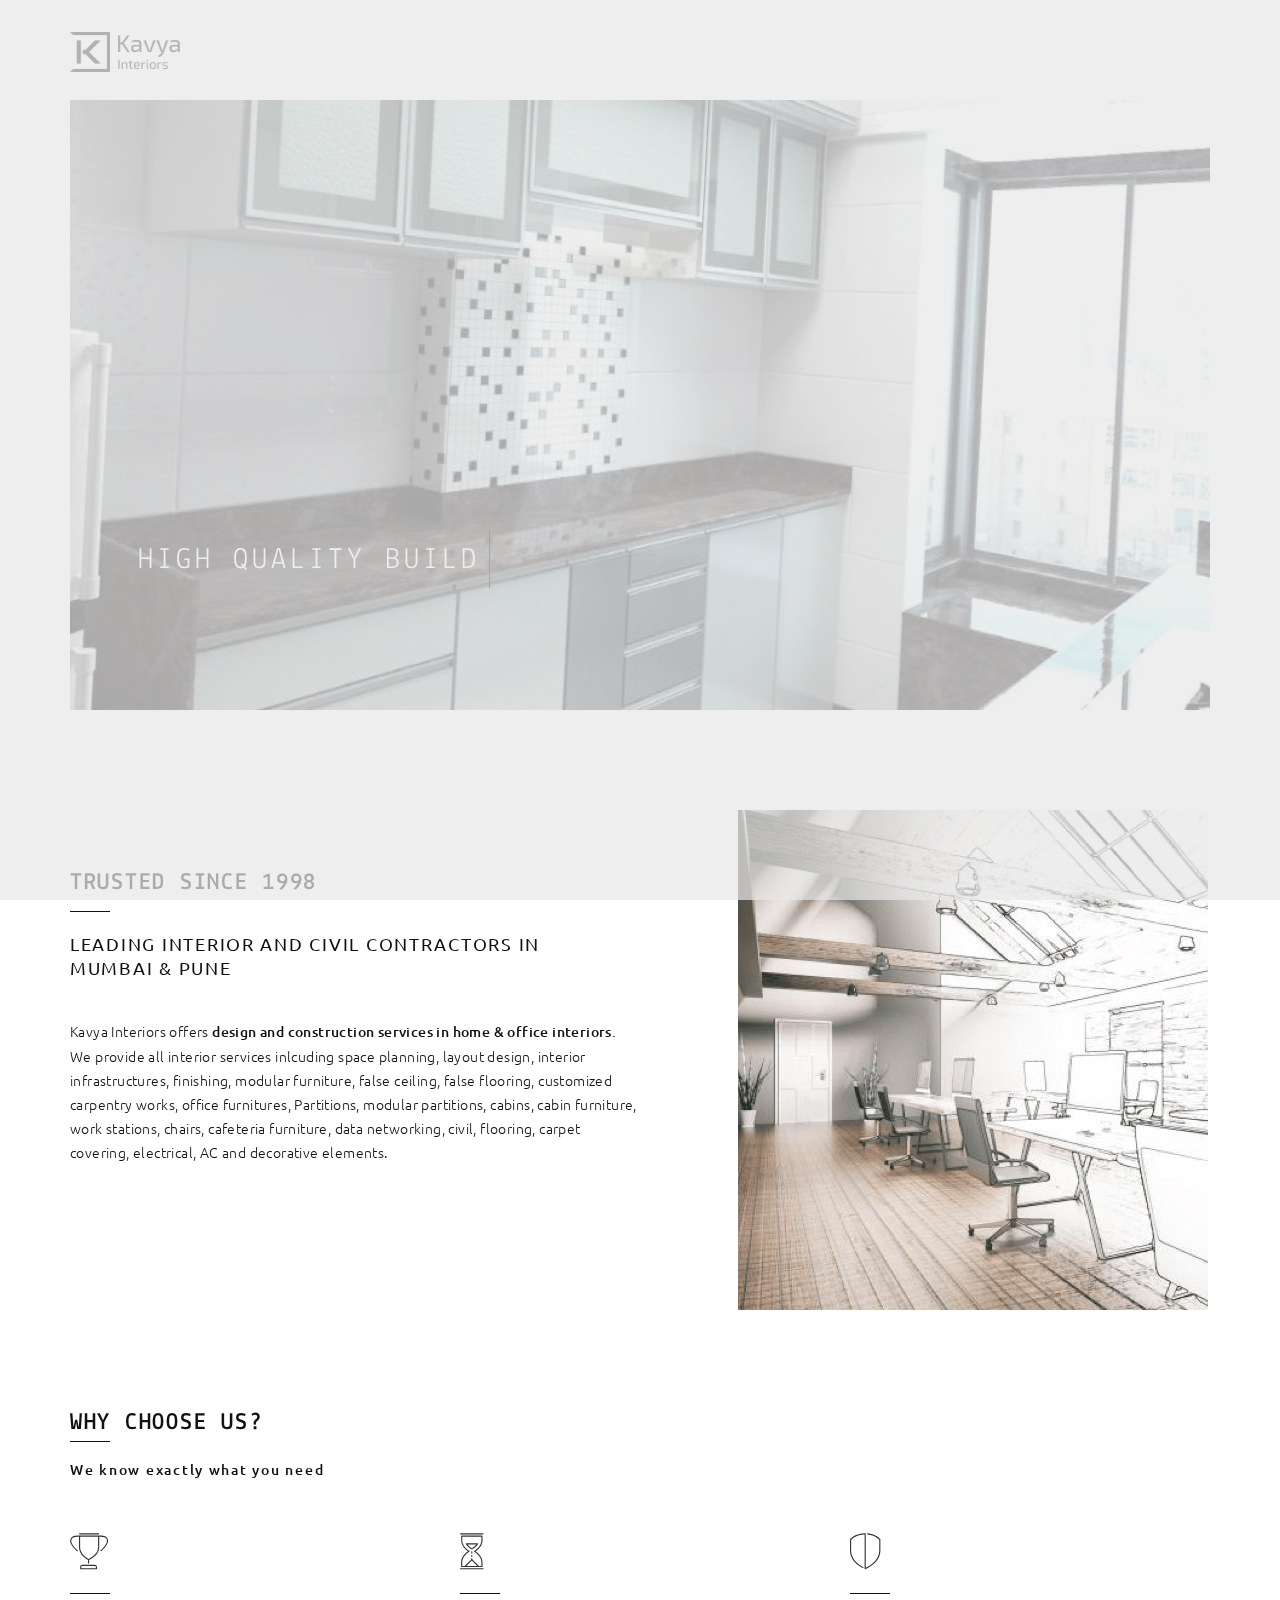
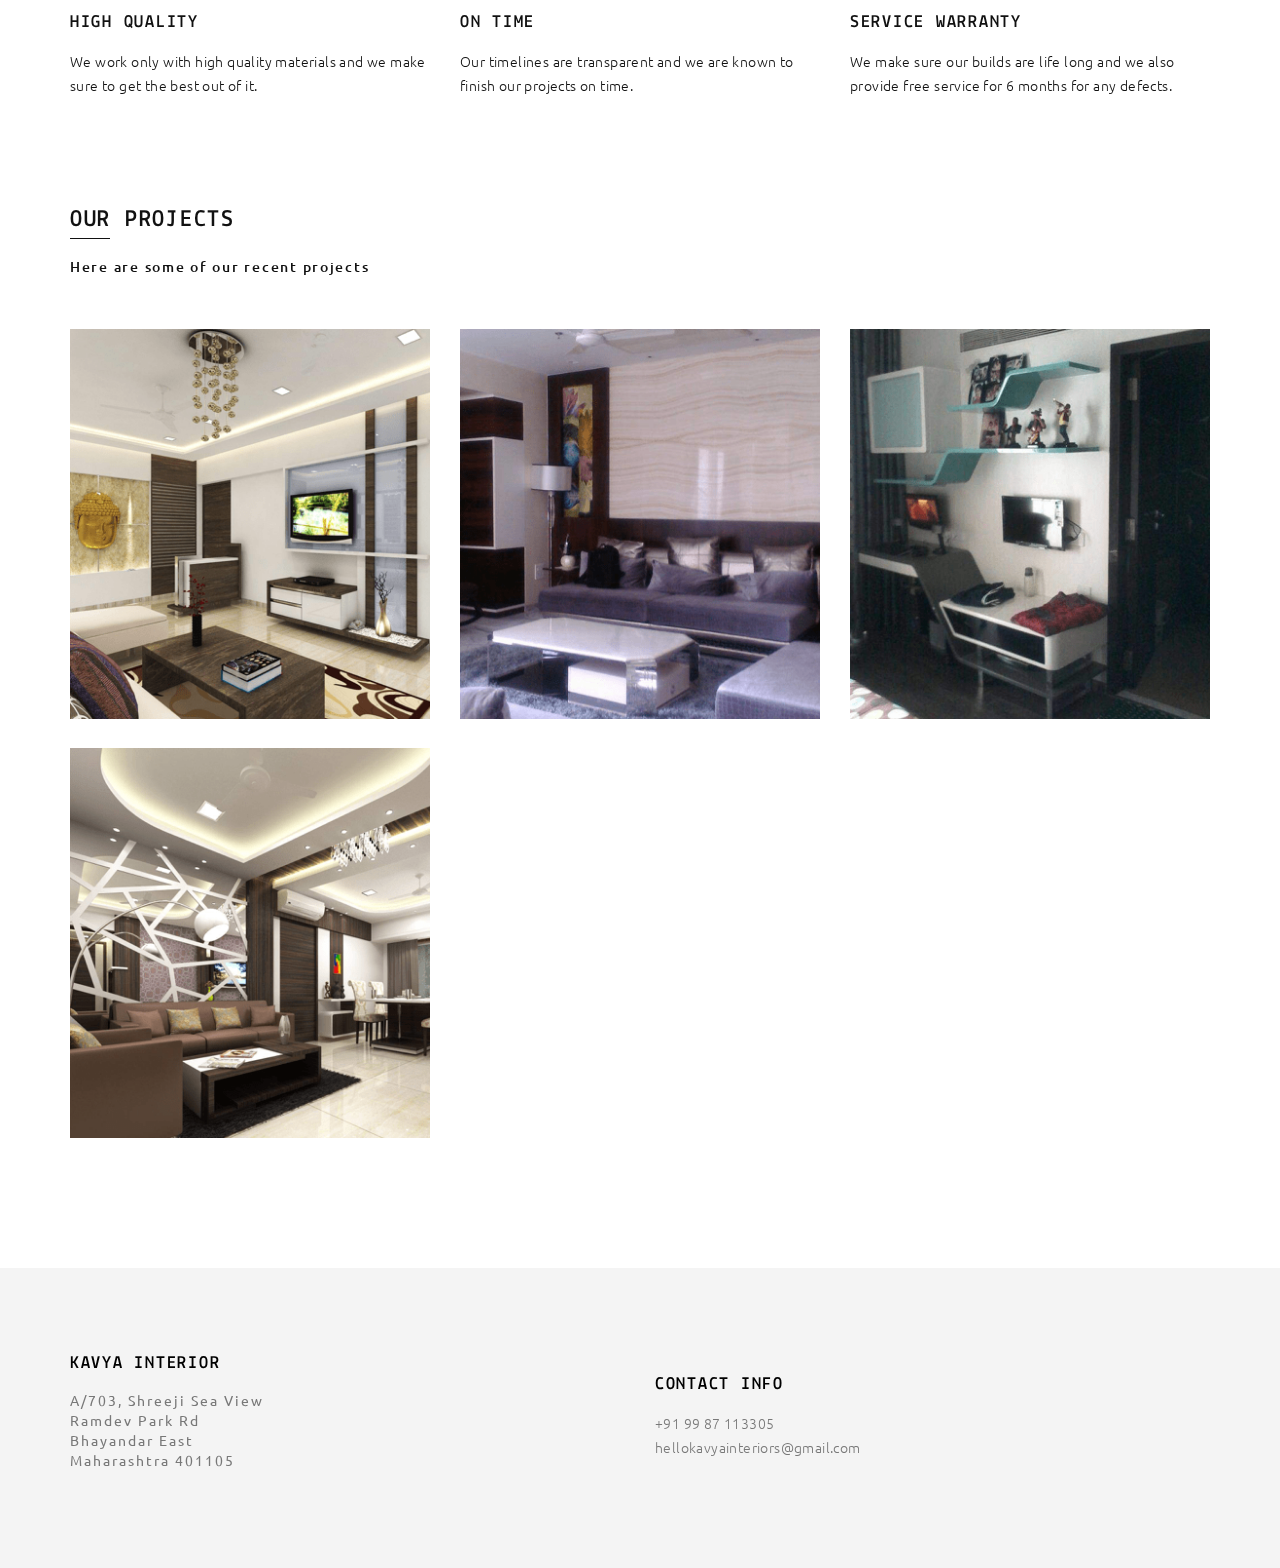
==== commit 00a637bd: "Update Emails" ====
--- a/index.html
+++ b/index.html
@@ -259,7 +259,7 @@
                                <h4>CONTACT INFO</h4>
                                 <p>
                                     +91 99 87 113305 <br>
-                                    hellokavyainteriors@mail.com
+                                    hellokavyainteriors@gmail.com
                                 </p>
                             </div>
                         </div>
